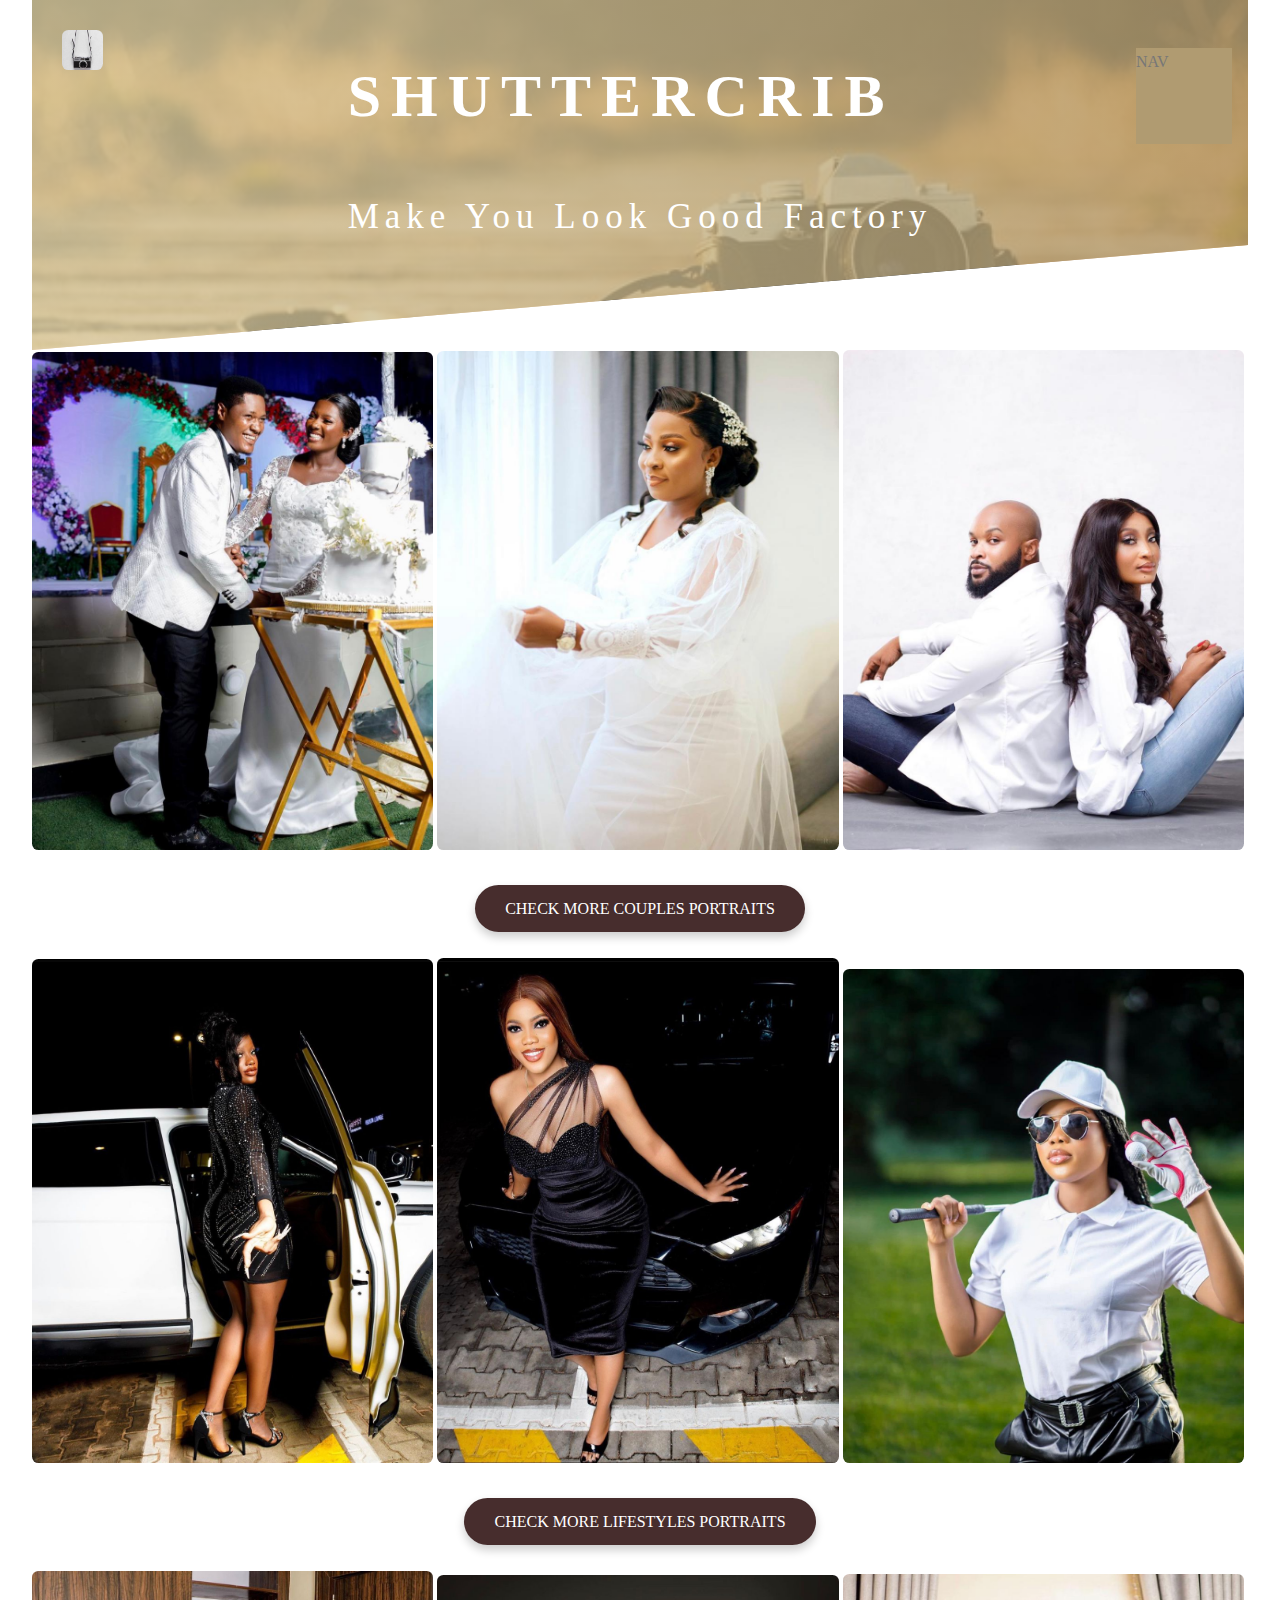
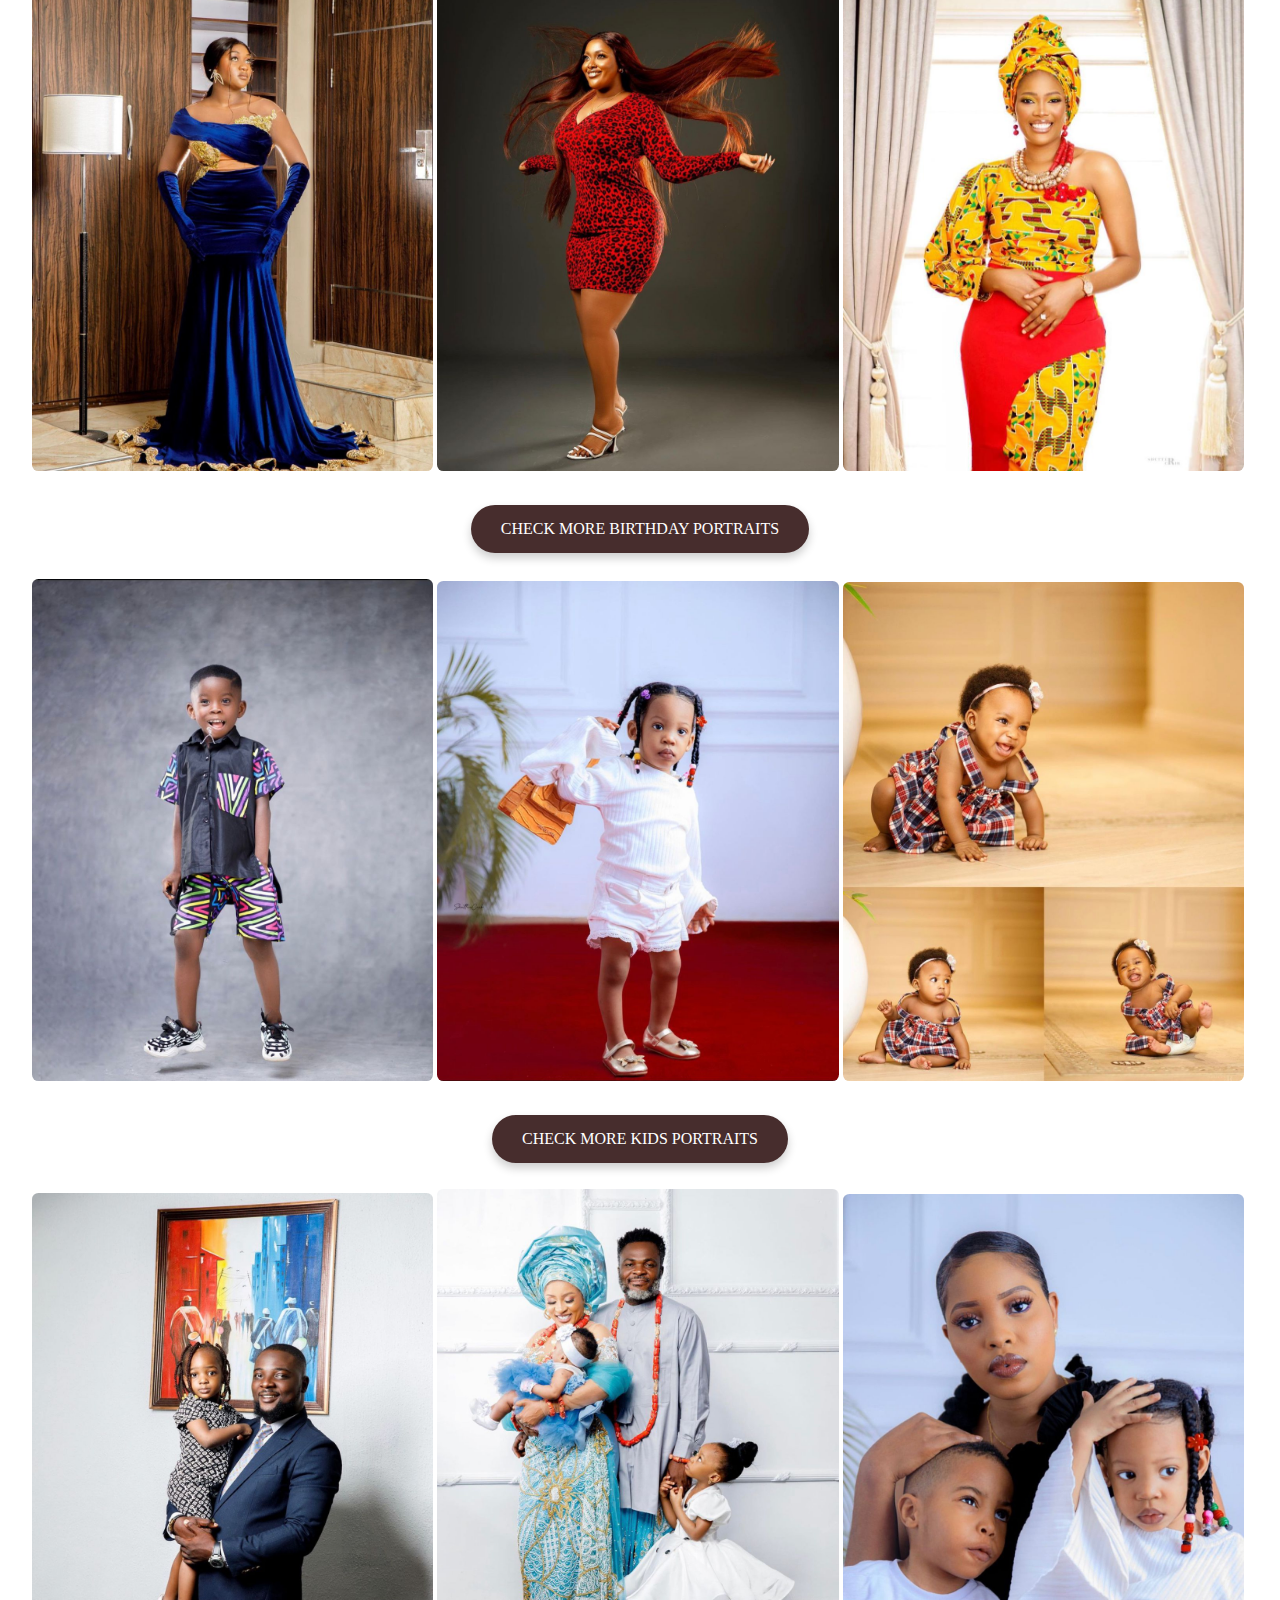
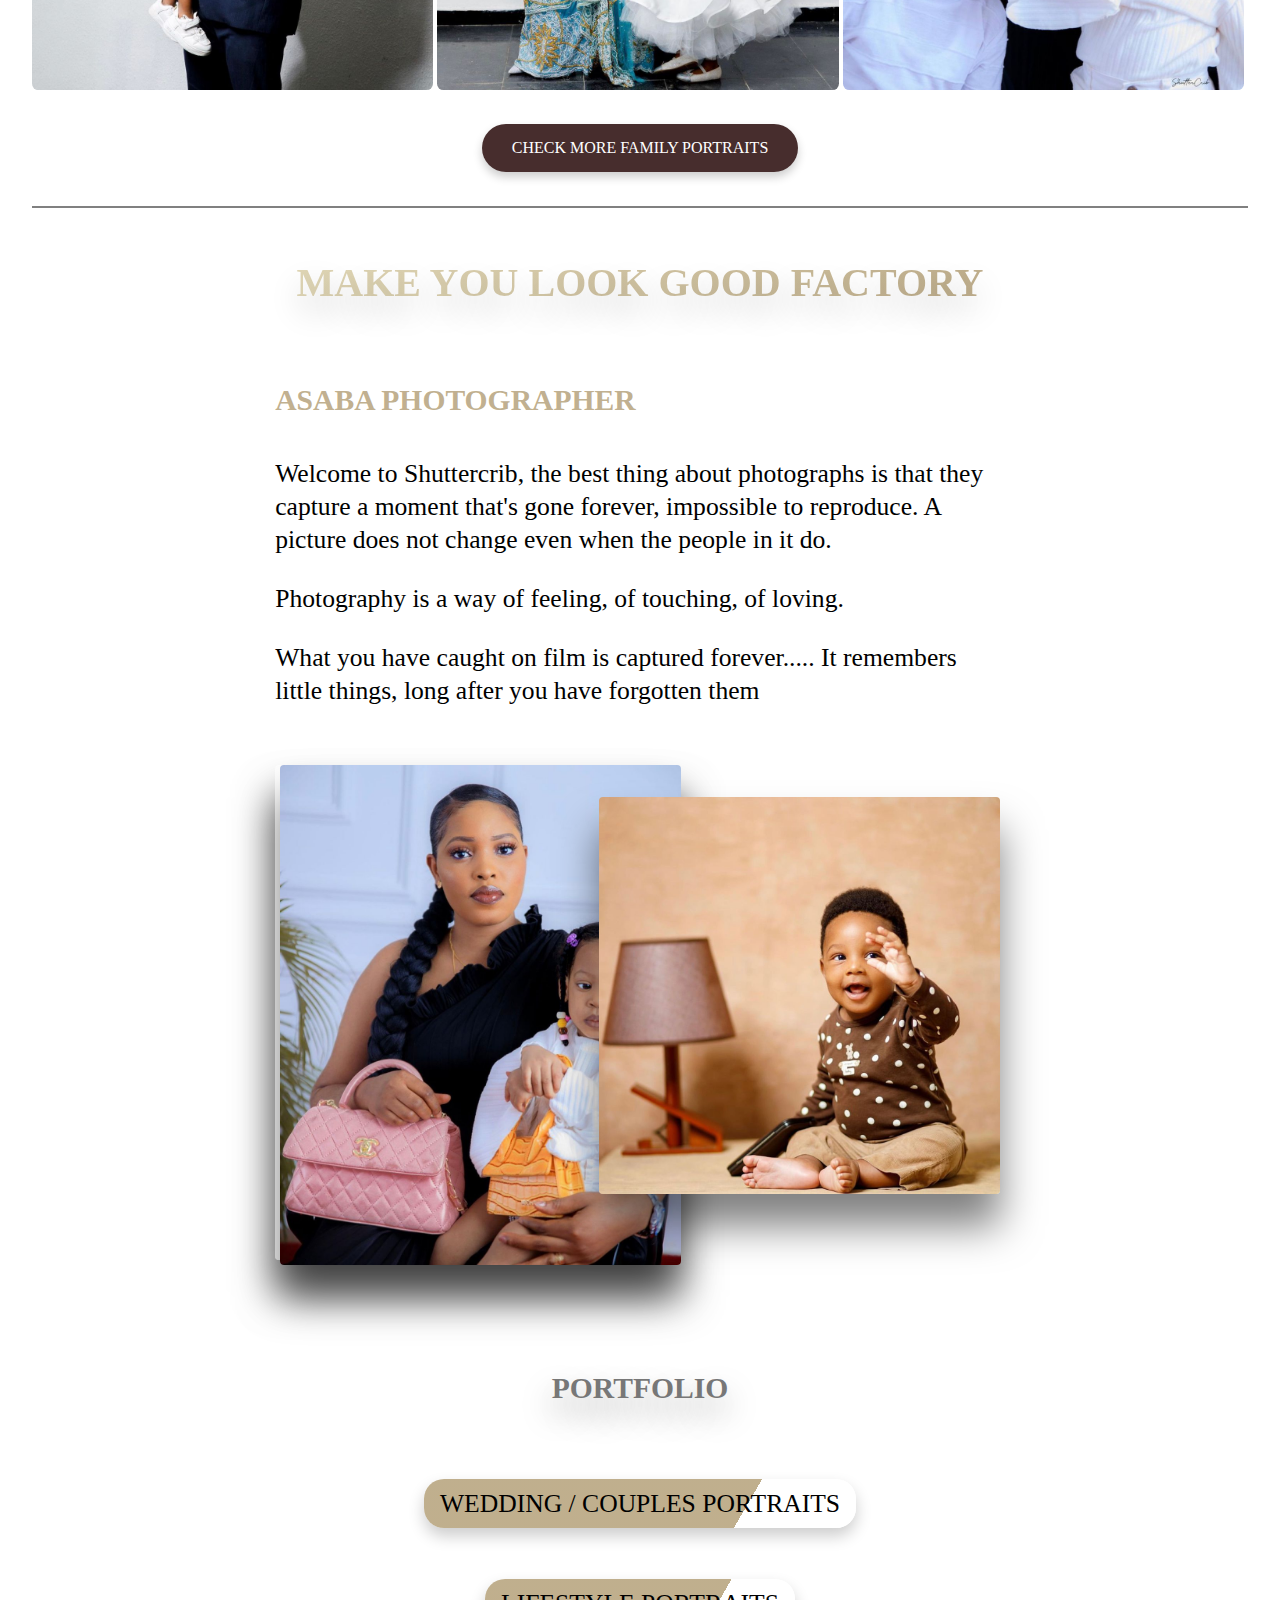
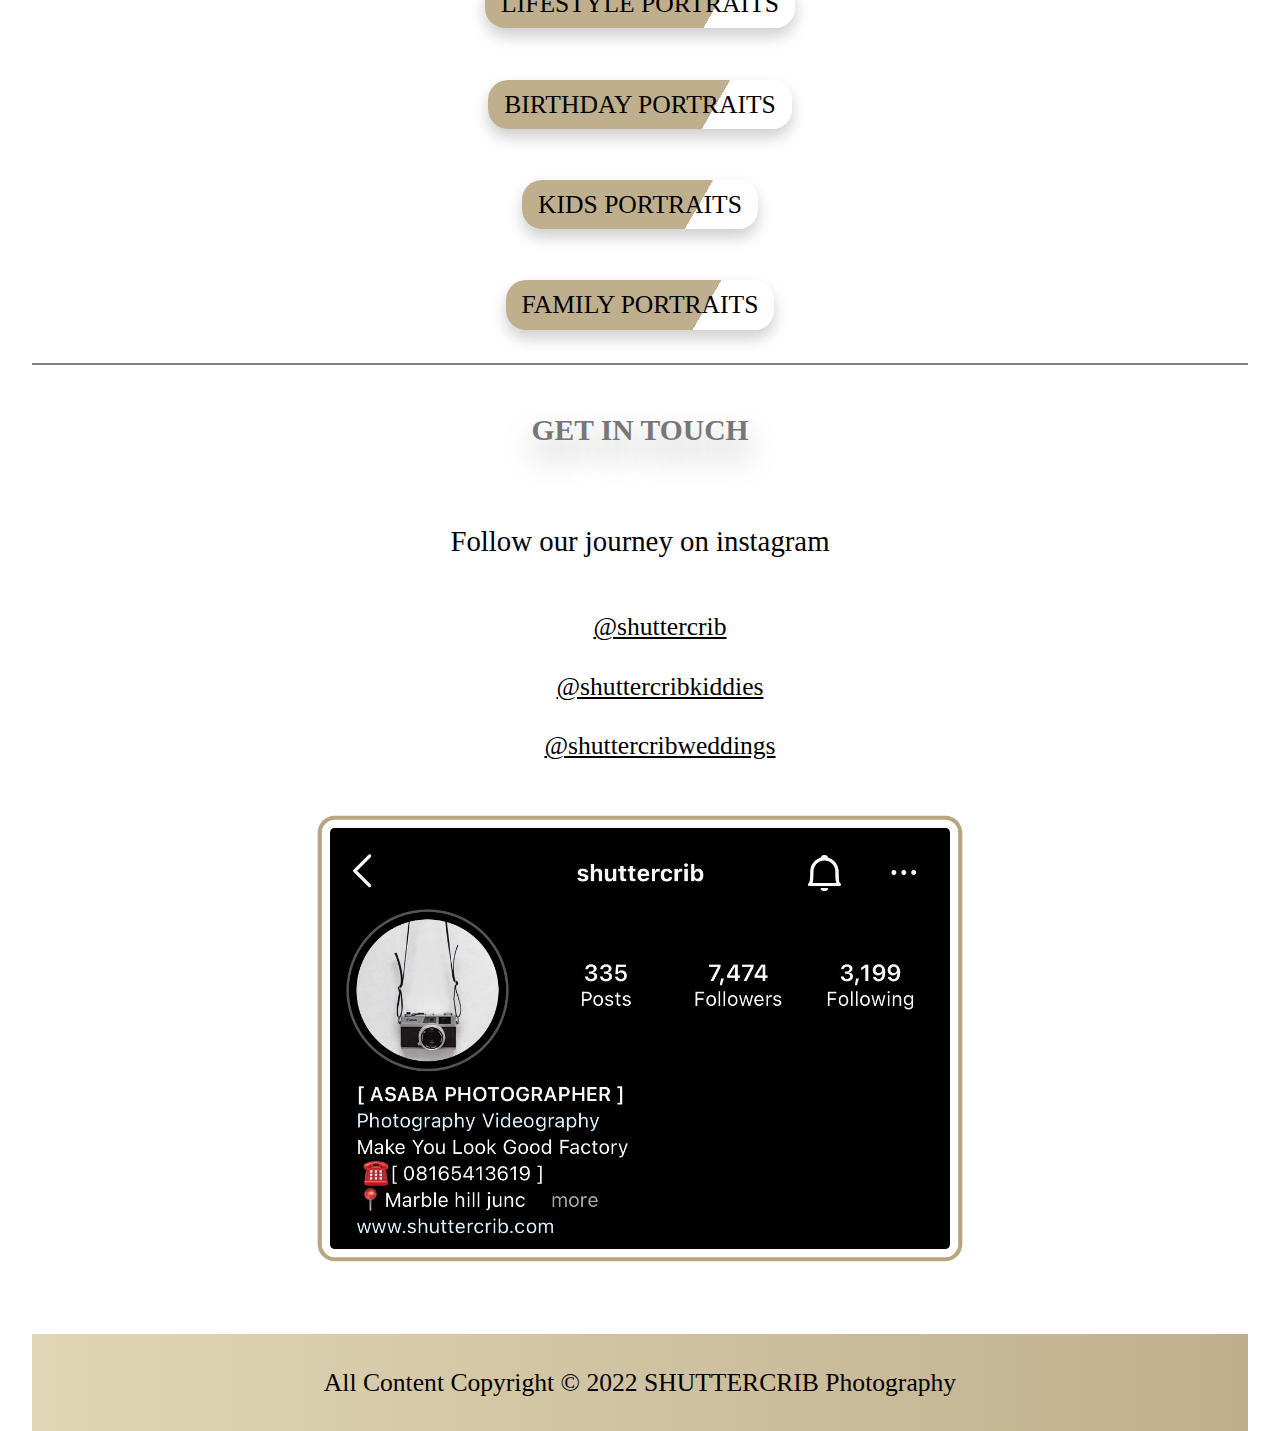
==== index.html @ b0910636 "Add files via upload" ====
<!DOCTYPE html>
<html lang="en" dir="ltr">
  <head>
    <meta charset="utf-8">
    <title>Shuttercrib 🎥 </title>
    <link href="https://fonts.googleapis.com/css2?family=Lato:ital,wght@0,300;0,400;0,700;0,900;1,100;1,300;1,700;1,900&display=swap" rel="stylesheet">
    <link rel="icon" href="shutterfavicon.ico">
    <link rel="stylesheet" href="styles.css">
  </head>
  <body>
    <div class="navigation">
      <input type="checkbox" class="navigation__checkbox" id="navi-toggle">
      <label for="navi-toggle" class="navigation__label"> NAV</label>

     

      <nav class="navigation__nav" >
        <ul>
        <a href="index.html">   <li class="navigation__list"> HomePage </li> </a>
          <a href="wedding.html"> <li class="navigation__list"> couples portraits </li></a> 
          <a href="lifestyles.html"> <li class="navigation__list"> lifestyles portraits</li></a>
          <a href="birthday-portraits.html"> <li class="navigation__list"> Birthday Portraits</li></a>
          <a href="family.html"> <li class="navigation__list"> Family Portraits</li></a>
          <a href="kids.html"> <li class="navigation__list"> Kids POrtraits</li></a>
          <li class="navigation__list"> Book Shuttercrib</li>
        </ul>
      </nav>
      
    </div>
  
    <header class="header">
      <div class="header__logo">
        
        <img src="logo.jpg" alt="logo" class="header__logo-pics">
      </div>
      <div class="header__company">
        <h1 class="header__company-name">SHUTTERCRIB </h1>
        <h2 class="header__slogan"> Make You Look Good Factory </h2>
      </div>
    </header>

    <div class="wedding">
      <div class="wedding__div1">
        <img class="pic-res" src="wedding1.jpg" alt="wedding1" >
        <img class="pic-res" src="wedding9.jpg" alt="wedding2" >
        <img id="res-pic" class="pic-res" src="wedding19.jpg" alt="wedding27" >
        
      </div>

      <div class="wedding__div2">
        
      </div>
    </div>
    <div class="btn-div">
            <a class=" btn-div__btn" href="wedding.html"> Check more couples portraits </a>
      </div>
    <div class="lifestyles">
      <div class="lifestyles__div1">
        <img class="pic-res" src="lifestyle16.jpg" alt="lifestyles1" >
        <img class="pic-res" src="lifestyle10.jpg" alt="lifestyles2" >
        <img id="res-pic" class="pic-res" src="lifestyle4.jpg" alt="lifestyles4" >
        
      </div>

      <div class="lifestyles__div2">
        
       
      </div>
    </div>
    <div class="btn-div">
            <a class=" btn-div__btn" href="lifestyles.html"> Check more lifestyles portraits </a>
      </div>
    <div class="birthday">
      <div class="birthday__div1">
        <img class="pic-res" src="birthday8.jpg" alt="birthday8" >
        <img class="pic-res" src="birthday12.jpg" alt="birthday7" >
        <img id="res-pic" class="pic-res" src="birthday2.jpg" alt="birthday1" >
        
        
      </div>
      <div class="birthday__div">
  
   
      </div>
    </div>
    <div class="btn-div">
            <a class="btn-div__btn" href="birthday-portraits.html"> Check more birthday portraits </a>
    </div>
    <div class="kids"> 
      <div class="kids__div1">
        <img class="pic-res" src="kids4.jpg" alt="kids8" >
        <img class="pic-res" src="kids16.jpg" alt="kids7" >
        <img id="res-pic" class="pic-res" src="kids2.jpg" alt="kids1" >
        
      </div>
      <div class="kids__div">
    
    
      </div>
    </div>
    <div class="btn-div">
            <a class="btn-div__btn" href="kids.html"> Check more kids portraits </a>
      </div>

      <div class="family"> 
        <div class="family__div1">
          <img class="pic-res" src="family1.jpg" alt="family8" >
          <img class="pic-res" src="family3.jpg" alt="family7" >
          <img id="res-pic" class="pic-res" src="family7.jpg" alt="family1" >
        
        </div>
        <div class="family__div">
       
        
        </div>
      </div>
      <div class="btn-div">
              <a class="btn-div__btn" href="family.html"> Check more family portraits </a>
      </div>
          <hr noshade>
          <section class="last-section">
            <div class="slogan-secondary-div">
              <h2 class="slogan-secondary-div__text" > Make You Look Good Factory</h2>
            </div>
            
            <div class="row">
              <div class="col-1-of-2">
                  <h2 class="asaba-photography"> ASABA PHOTOGRAPHER</h2>
                  <p> Welcome to Shuttercrib, the best thing about photographs is that they capture a moment that's gone forever, impossible to reproduce. A picture does not change even when the people in it do.</p>
                  <p> Photography is a way of feeling, of touching, of loving. </p>
                  <p> What you have caught on film is captured forever..... It remembers little things, long after you have forgotten them</p>                
              </div>
              <div class="col-1-of-2 col-2" >
                
                  <img  class="pics p-1" src="family8.jpg" alt="mmm">
                  <img   class="pics p-2" src="kids8.jpg" alt="">
                  <img  class="pics p-3" src="wedding15.jpg" alt="">
               
              </div>
            </div>
          </section>
          <div class="menu">
            <h4> PORTFOLIO</h4>
            
             <a    href="wedding.html"> <p class="portfolio "> Wedding / Couples Portraits  </p> </a> 
             <br> 
              <a  href="lifestyles.html"> <p class="portfolio" > Lifestyle Portraits</p>  </a> 
              <br>
              <a href=" birthday-portraits.html">  <p class="portfolio" > Birthday Portraits</p>  </a>  
              <br>
               <a href=" kids.html">   <p class="portfolio" > Kids Portraits </p>  </a> 
               <br>
              <a href=" family.html"> <p class="portfolio" > Family Portraits</p> </a>   
            

          </div>
          <hr class="dotted-hr" noshade>

          <div class="contact-me">
            <h4>GET IN TOUCH</h4>
            <p class="contact-me__text" > Follow our journey on instagram </p>
            <ul>
             <a href=" https://www.instagram.com/shuttercrib/"> <li>@shuttercrib</li></a> 
             <a href=" https://www.instagram.com/shuttercribkiddies/"> <li>@shuttercribkiddies</li></a> 
             <a href=" https://www.instagram.com/shuttercribweddings/"> <li>@shuttercribweddings</li></a> 
            </ul>
           
            <a href=" https://www.instagram.com/shuttercrib/ ">  <img class="shutter-ig" src="shutter-ig.jpg" alt=""> </a> 
           
          </div>

          
  </body>
  <footer>
    <div class="copyright">
      <p  class="copyright__text"> All Content Copyright © 2022 SHUTTERCRIB Photography</p>
    </div>
  </footer>
</html>
---- styles.css ----
body {
  max-width: 95%;
  font-weight: 400;
  font-size: 16px;
  line-height: 1.7;
  color: #777;
  margin: auto;
  background-color: white;
}

li {
  list-style: none;
  margin: 1rem;
  font-size: 1.6rem;
  text-decoration: underline;
}

.pic-res {
  width: 33%;
  height: auto;
}
.navigation__checkbox {
  display: none;
}
.navigation__checkbox:checked ~ .navigation__nav {
  width: 60%;
  opacity: 1;

}
.navigation__label{
  height: 6rem;
  width: 6rem;
  background-color: rgba(176, 155, 113, 1);
  position: fixed;
  top: 3rem;
  right: 3rem;
  z-index: 1500;
}

.navigation__nav {
  height: 100vh;
  width: 0;
  position: fixed;
  top: 0;
  right: 2.5%;
  background-image: radial-gradient(rgba(216, 204, 163, 1), rgba(176, 155, 113, 1));
  z-index: 900;
  opacity: 0; 
  display: inline-block;
  transition: all .8s;
}


.navigation__list {
  list-style: none;
  font-size: 1.8rem;
  font-weight: 300;
  display: inline-block;
  color: black;
  margin: 2rem ;
  padding: .2rem .6rem;
  background-image: linear-gradient(120deg, transparent 0%, transparent 50%, white 50% ) ;
  background-size: 150%;
  text-align: center;
  text-transform: uppercase;
  transition: all .4s;
  box-shadow: 0 .5rem 1rem rgba(0, 0, 0, 0.2);
}

.navigation__list:hover,
.navigation__list:active{
  background-position: 100%;
  color: black;
  transform: translateX(1rem);
  box-shadow: 0 1rem 2rem rgba(0, 0, 0, 0.4);
}

.header {
  max-width: 100%;
  margin: auto;
  height: 350px;
  background-image: linear-gradient(to right, rgba(216, 204, 163, 0.8), rgba(176, 155, 113, 0.8)), url(header-pic.jpeg);
  background-size: cover;
  background-position: top;
  clip-path: polygon(0 0, 100% 0, 100% 70%, 0 100%);
  position: relative;
  }



 
  .header__logo {
    display: inline-block;
    position: absolute;
    top: 30px;
    left: 30px;
    margin-bottom: 15px; }
    .header__logo-pics {
      height: 40px;
     }
    
  .header__company {
    color: white;
    position: absolute;
    top: 40%;
    left: 50%;
    transform: translate(-50%, -50%); }
    .header__company-name {
      font-weight: 700;
      font-size: 60px;
      letter-spacing: 10px;
      animation-name: header__companyName;
      animation-duration: 1s;
      animation-timing-function: ease-out; }
    
  .header__slogan {
    font-weight: 400;
    font-size: 35px;
    letter-spacing: 6px;
    animation-name: slogan;
    animation-duration: 1s;
    animation-timing-function: ease-out; }
   
.birthday {
  max-width: 100%;
  margin: auto; }

.lifestyle {
  max-width: 100%;
  margin: auto; }

.wedding {
  max-width: 100%;
  margin: auto; 
  display: inline;
}

.kids {
  max-width: 100%;
  margin: auto; }

.family {
  max-width: 100%;
  margin: auto; }

.btn-div {
  max-width: 100%;
  margin: auto;
  text-align: center;
  padding: 10px; }
  .btn-div__btn {
    color: white;
    background-color: #472D2D;
    padding: 10px 30px;
    margin-top: 1rem;
    margin-bottom: 1rem;
    border-radius: 100px;
    text-decoration: none;
    text-transform: uppercase;
    display: inline-block;
    text-align: center;
    box-shadow: 0 5px 10px rgba(0, 0, 0, 0.2)
  }
    .btn-div__btn:hover {
      background-color: #180f0f;
      transform: translateY(-2px);
      box-shadow: 0 10px 20px rgba(0, 0, 0, 0.2); }
    .btn-div__btn:active {
      transform: translateY(-1px);
      box-shadow: 0 5px 10px rgba(0, 0, 0, 0.2); }

.lifestyle-pics {
  max-width: 100%;
  margin: auto; }
  .lifestyle-pics__photo {
    width: 49.5%;
  }

.birthday-pics {
  max-width: 100%;
  margin: auto; }
  .birthday-pics__photo {
    width: 49.5%; 
  }

.wedding-pics {
  max-width: 100%;
  margin: auto; }
  .wedding-pics__photo {
    width: 49.5%; 
  }

.kids-pics {
  max-width: 100%;
  margin: auto; }
  .kids-pics__photo{
    width: 49.5%;
  }


.family-pics {
  max-width: 100%;
  margin: auto; }
  .family-pics__photo {
    width: 49.5%; 

  }
    .last-section{
      background-color: white;
      display: inline-block;
    }
    .slogan-secondary-div {
      text-align: center;
     
    }
    .slogan-secondary-div__text {
      font-size: 2.5rem;
      display: inline-block;
      text-transform: uppercase;
      background-image: linear-gradient(to right, #d8cca3cc, #b09b71cc ); 
      -webkit-background-clip: text;
      color: transparent;
      transition: all .2s;
      text-shadow: 0 1rem 2rem rgba(0, 0, 0, 0.2);
      
    }
    
    .slogan-secondary-div__text:hover,
    .slogan-secondary-div__text:active {
      transform: skewY(2deg) skewX(2deg);
      text-shadow: 0 1rem 2rem rgba(0, 0, 0, 0.2);
  
    }
   
   .row {
    max-width: 100%;
    margin: auto; 
    }
 

    .col-1-of-2 {
      width: 60%;
      margin: auto;
    }
   
    
    .asaba-photography{
      font-size: 1.85rem;
      margin-bottom: 2rem;
      color:  #b09b71cc ;
    }
    p {
      color: black;
      font-size: 1.6rem;
      font-weight: 300;
      line-height: 1.3;
    }
    .col-2{
      position: relative;

    }
   
    .pics {
      margin-top: 2rem;
      margin-bottom: 3.5rem;
      width: 55%;
      height: auto;
      box-shadow: 0 2rem 2.5rem rgba(0, 0, 0, 0.5);
      border-radius: 4px;
      z-index: 10;
      transition: all .01s;
      outline-offset: 1rem;
    }
    .pics:hover {
      outline: .3rem solid rgba(176, 155, 113, 0.9);
      box-shadow: 0 4rem 5rem rgba(0, 0, 0, 0.4);
      transform: scale(1.05);
      z-index: 20;
    }
    .p-1 {
      position: absolute;
      left: 0.3rem;
      top: 0;
    }
    .p-2 {
      position: absolute;
      right: 0.3rem;
      top: 2rem;
    }

    img {
      border-radius: .4rem;
      transition: all .1s;
      z-index: 10;
      outline-offset: .5rem;
    }
    img:active {
      transform: scale(1.05);
      z-index: 20;
      border-radius: 20px;
      outline: .5rem solid #d8cca3cc;
    }
 
    .menu {
      margin: auto;
      max-width: 50%; 
      text-align: center; 
    }
    h4 {
      font-size: 1.85rem;
      text-shadow: 0 1rem 2rem rgba(0, 0, 0, 0.4);
    }
    a {
      text-decoration: none;
      color: black;
      
    }
    .portfolio {
      display: inline-block;
      padding: .5rem 1rem;
      transition: all .2sec;
      border-radius: 20px;
      background-image: linear-gradient(120deg,  #b09b71cc 0%,  #b09b71cc 50%, white 50% ) ;
      background-size: 150%;
      text-align: center;
      text-transform: uppercase;
      transition: all .4s;
      box-shadow: 0 .5rem 1rem rgba(0, 0, 0, 0.2);
      
    }
    .last-p {
      margin-top: 1.5rem;
      text-shadow:0 1rem 2rem rgba(0, 0, 0, 0.4);
    }
    .portfolio:hover,
    .portfolio:active {
      background-position: 100%;
      color: black;
      transform: translateX(1rem);
      box-shadow: 0 1rem 2rem rgba(0, 0, 0, 0.4)
    }
    .contact-me {
      margin: auto;
      max-width: 50%; 
      text-align: center; 
      margin-bottom: 5rem;
    }
    .contact-me__text {
      display: inline-block;
      font-size: 1.8rem;
    }
    .get-in-touch {
      display: inline-block;
      font-size: 2rem;
      text-shadow: 0 1rem 2rem rgba(0, 0, 0, 0.4);
    }
    .link-ig {
      font-size: 1.3rem;
      color: black;
      margin-bottom: 2rem;
      padding: .2rem  .8rem;
      border-radius: 10px;
      background-color:  #b09b71cc;
      box-shadow: 0 1rem 2rem rgba(0, 0, 0, 0.4);
    }
    .link-ig:hover {
      padding:0.2rem 1rem ;
      background-color: #472D2D;
      border-radius: 10px;
      box-shadow: 0 1rem 2rem rgba(0, 0, 0, 0.4);

    }
    .shutter-ig {
      width: 100%;
      border-radius: 5px ;
      margin-top: 3rem;
      transition: all .2s;
      outline:0.3rem solid  rgba(176, 155, 113, 0.9);
      transform: scale(1.02);
    }
    .shutter-ig:hover {
      transform: scale(1.03);
       
    }

    .copyright{
      text-align: center;
      background-image: linear-gradient(to right, rgba(216, 204, 163, 0.8), rgba(176, 155, 113, 0.8) );
      
    }
    .copyright__text {
      display: inline-block;
      color: black;
      margin-top: 2rem;
      margin-bottom: 2rem;
    }

   
    footer {
      max-width: 100%;
    }
@keyframes header__companyName {
  0% {
    opacity: 0;
    transform: translateX(-100px); }
  80% {
    opacity: 0.5;
    transform: translateX(20px); }
  100% {
    opacity: 1;
    transform: translate(0); } }

@keyframes slogan {
  0% {
    opacity: 0;
    transform: translateX(100px); }
  80% {
    opacity: 0.5;
    transform: translateX(-20px); }
  100% {
    opacity: 1;
    transform: translate(0); } }
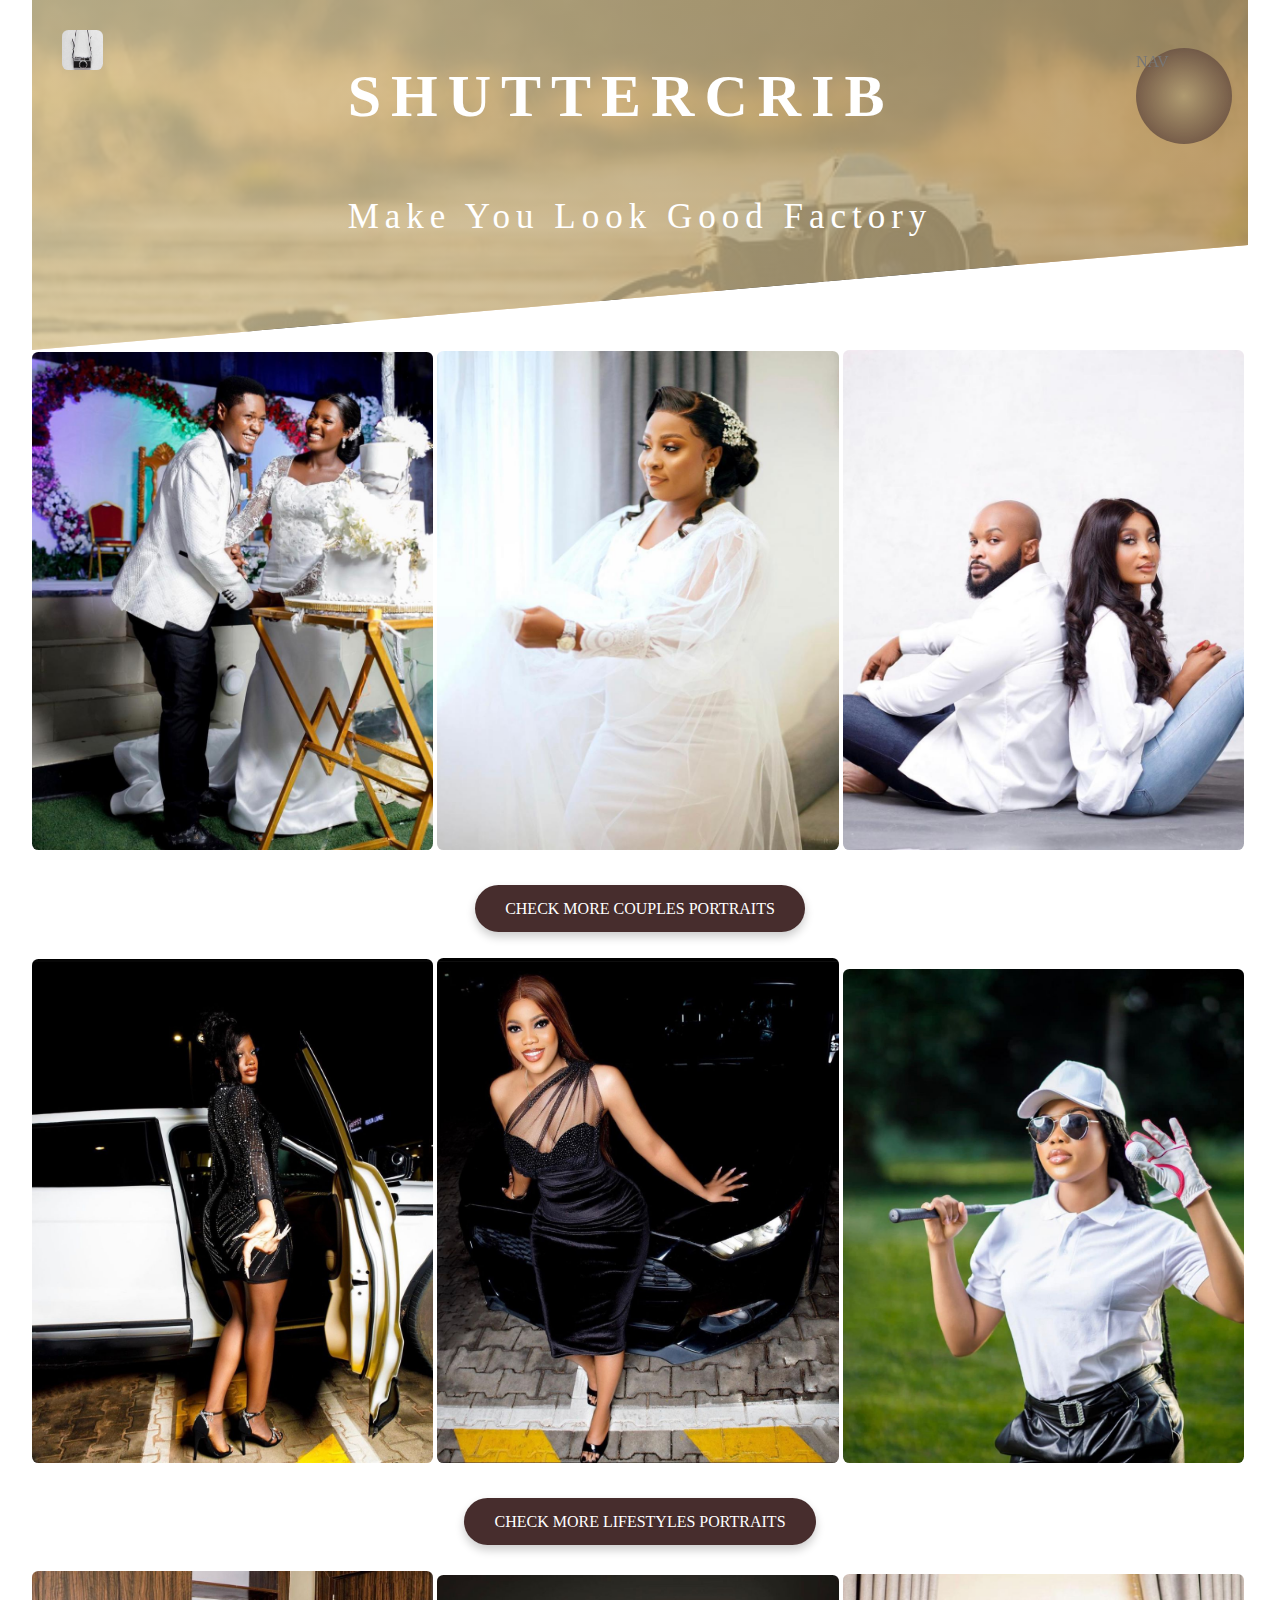
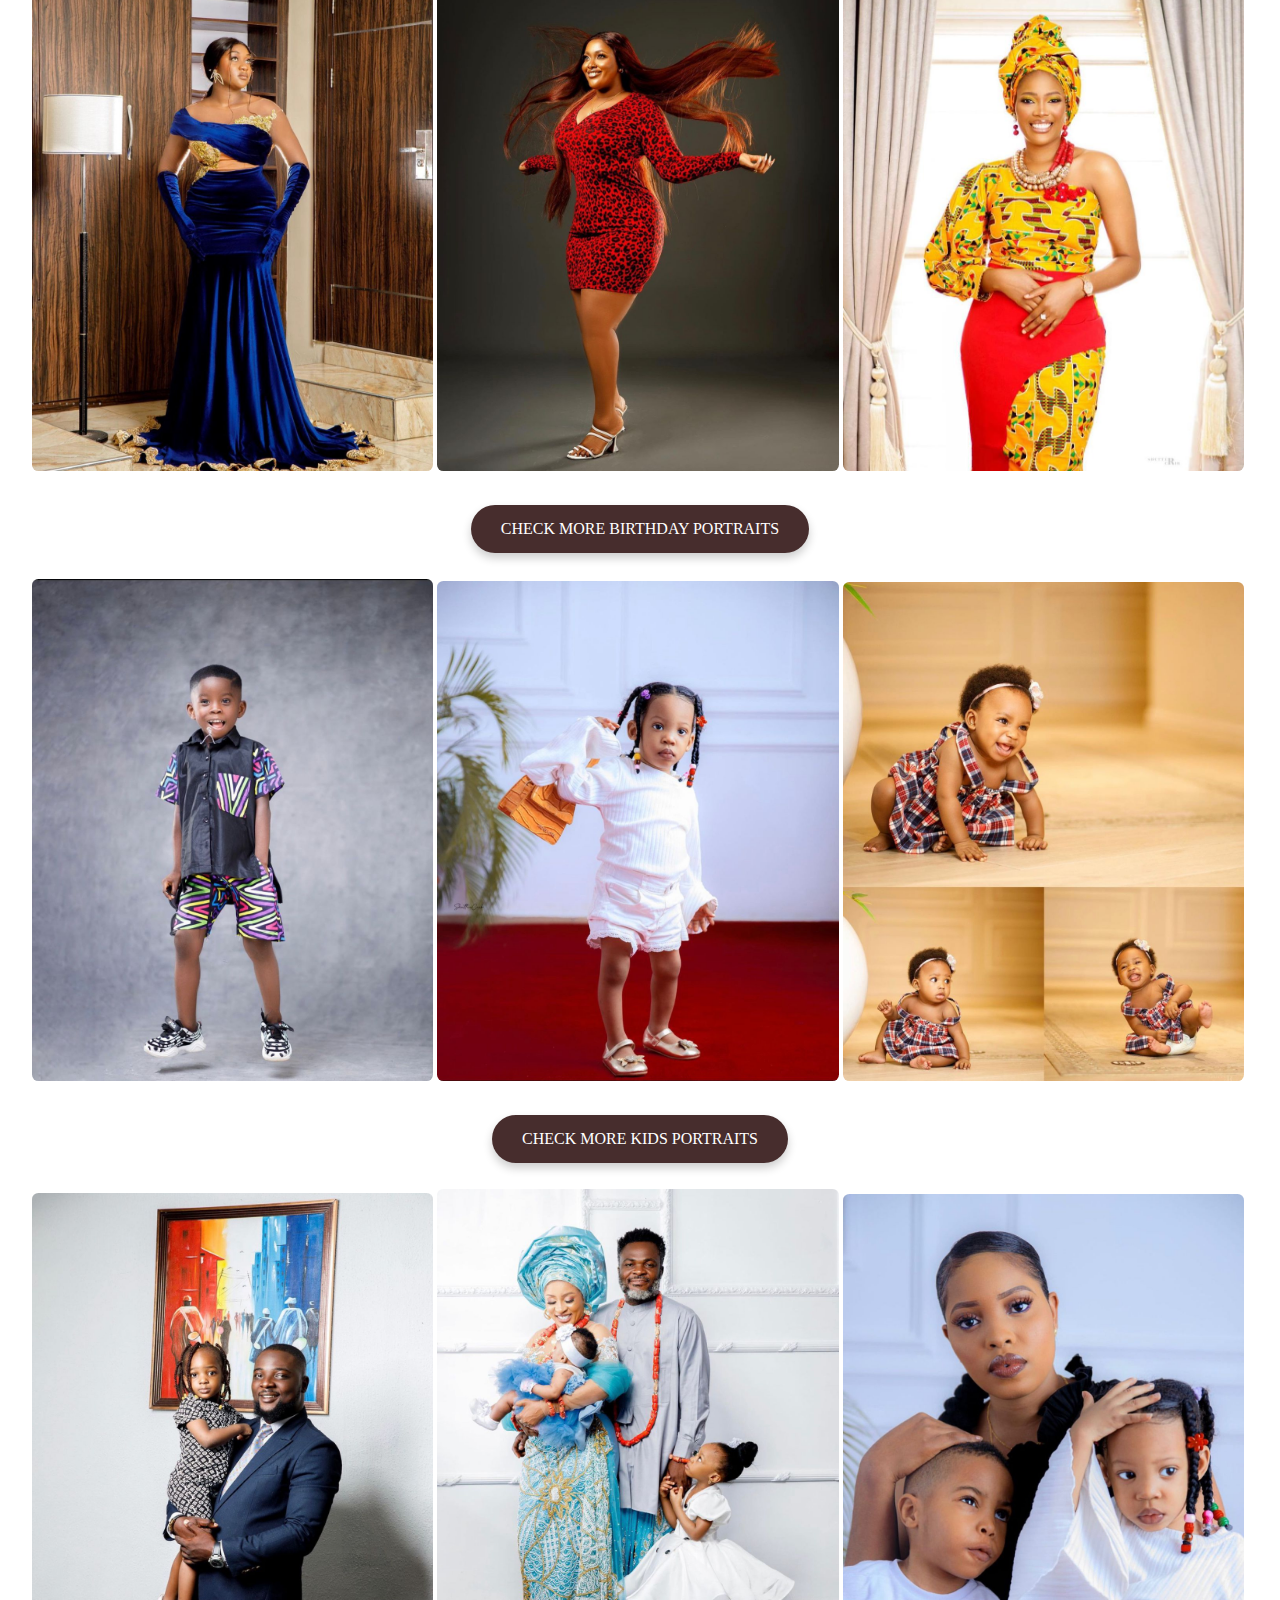
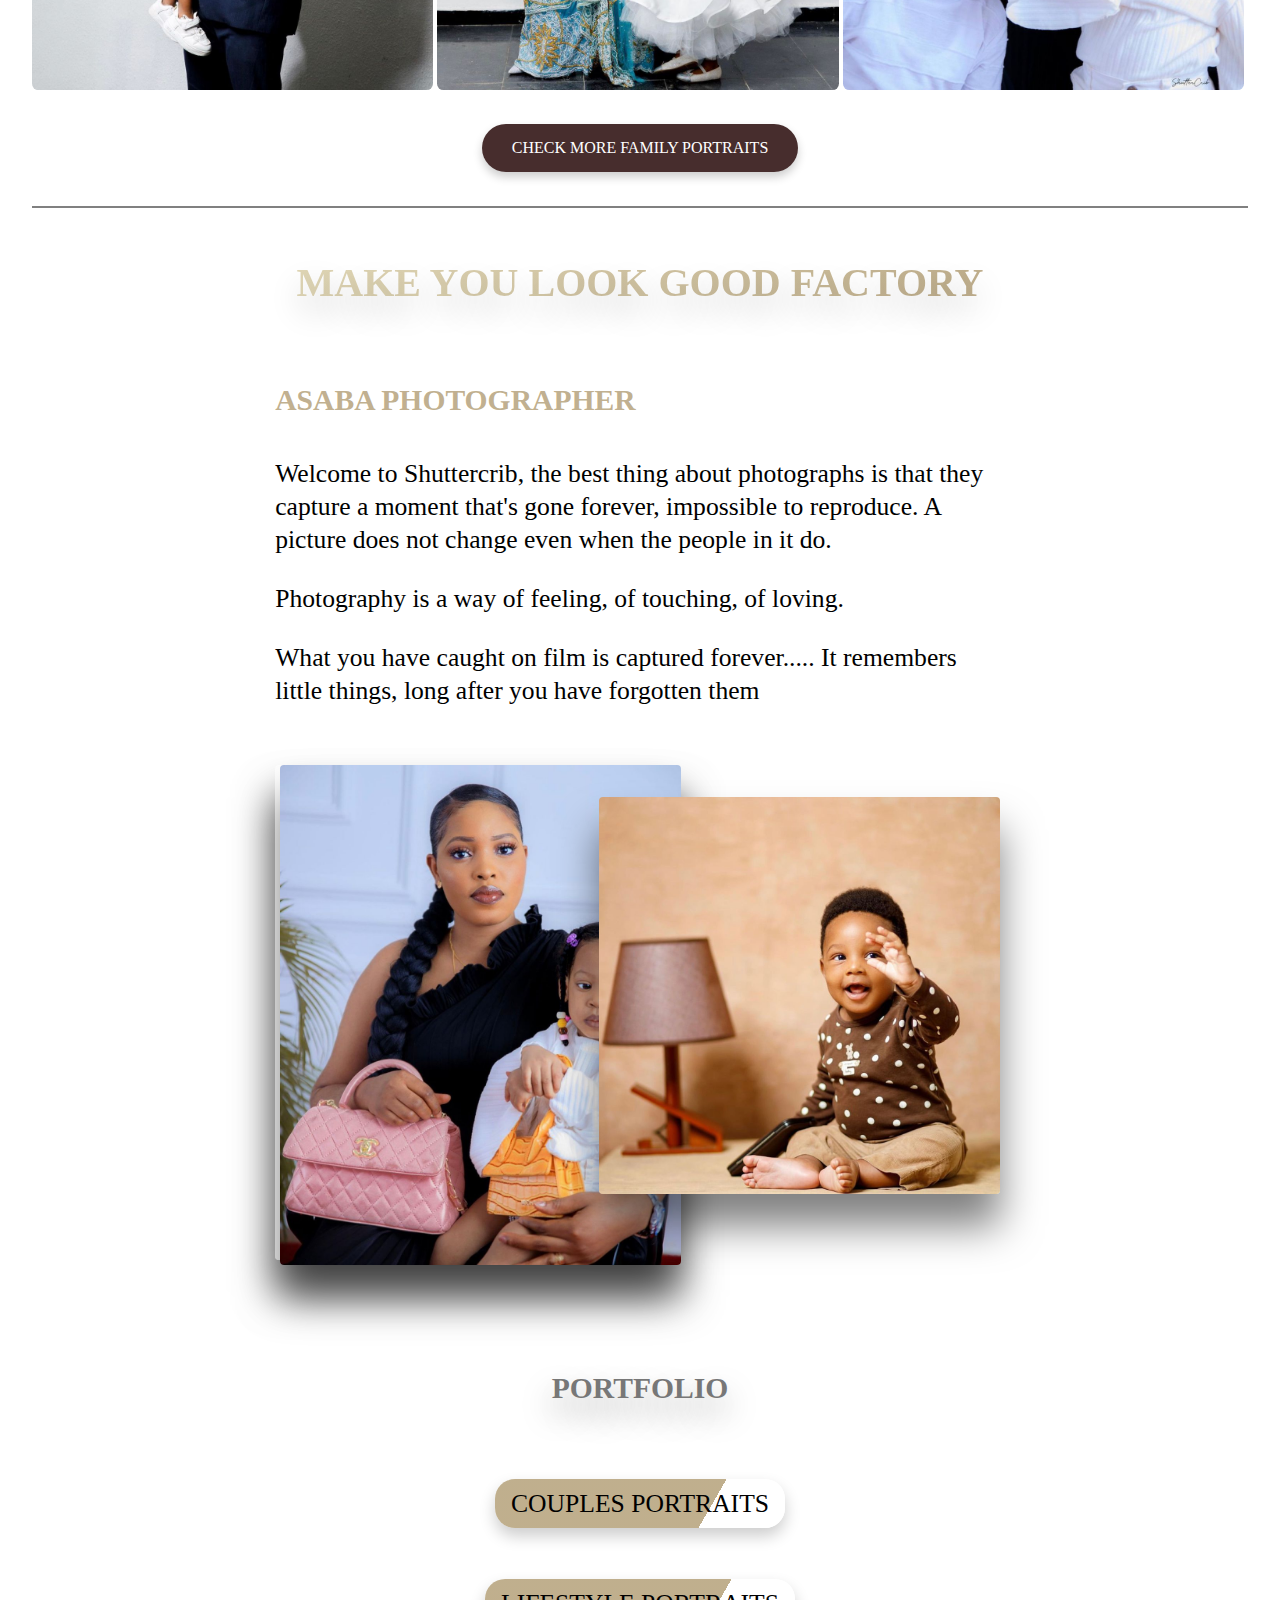
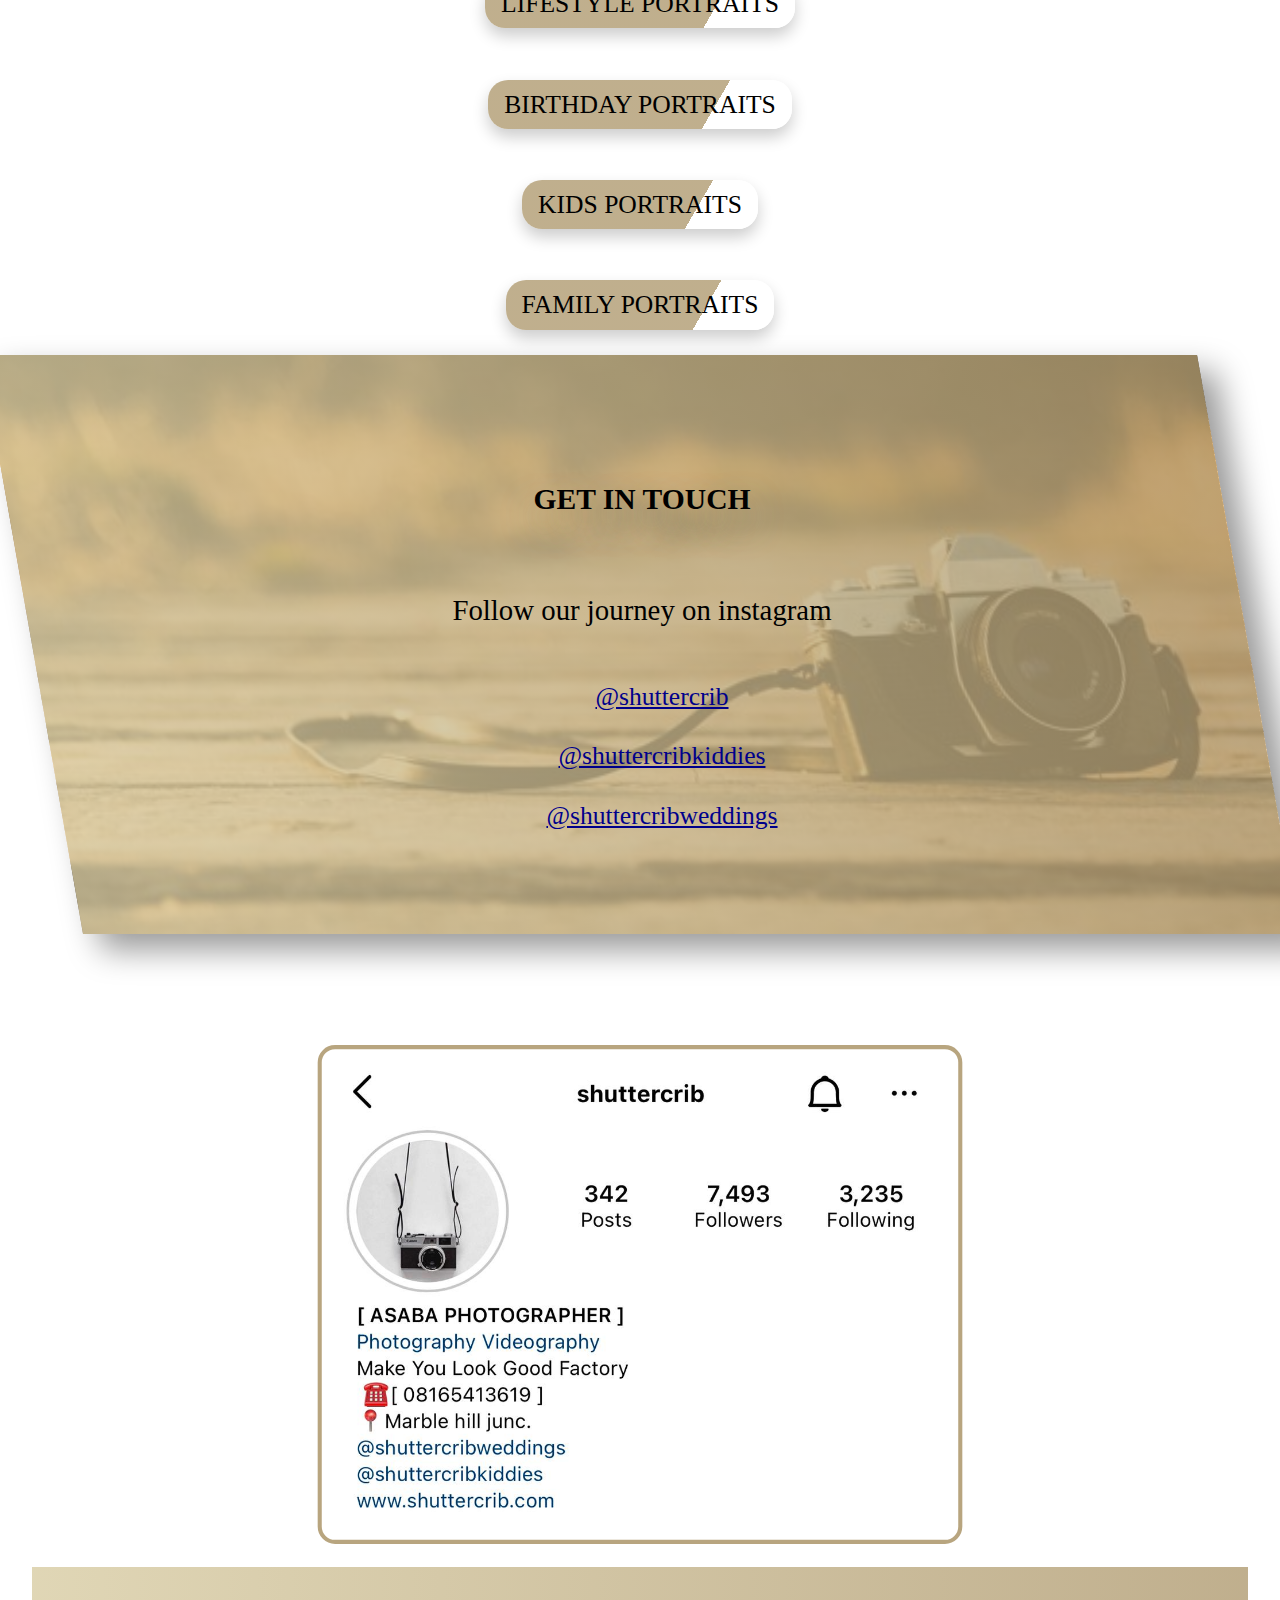
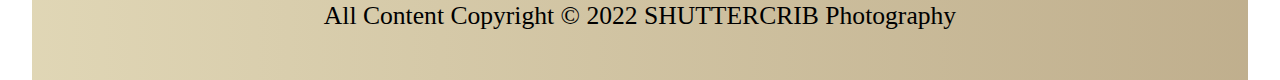
==== commit d97b6115: "Add files via upload" ====
--- a/index.html
+++ b/index.html
@@ -143,7 +143,7 @@
           <div class="menu">
             <h4> PORTFOLIO</h4>
             
-             <a    href="wedding.html"> <p class="portfolio "> Wedding / Couples Portraits  </p> </a> 
+             <a    href="wedding.html"> <p class="portfolio "> Couples Portraits  </p> </a> 
              <br> 
               <a  href="lifestyles.html"> <p class="portfolio" > Lifestyle Portraits</p>  </a> 
               <br>
@@ -155,19 +155,22 @@
             
 
           </div>
-          <hr class="dotted-hr" noshade>
+          
 
           <div class="contact-me">
-            <h4>GET IN TOUCH</h4>
-            <p class="contact-me__text" > Follow our journey on instagram </p>
-            <ul>
-             <a href=" https://www.instagram.com/shuttercrib/"> <li>@shuttercrib</li></a> 
-             <a href=" https://www.instagram.com/shuttercribkiddies/"> <li>@shuttercribkiddies</li></a> 
-             <a href=" https://www.instagram.com/shuttercribweddings/"> <li>@shuttercribweddings</li></a> 
-            </ul>
-           
+            <div class="contact-me__div get-div">
+              <h4 class="get">GET IN TOUCH</h4>
+              <p class="contact-me__text" > Follow our journey on instagram </p>
+              <ul>
+               <a class="ig-link" href=" https://www.instagram.com/shuttercrib/"> <li>@shuttercrib</li></a> 
+               <a class="ig-link" href=" https://www.instagram.com/shuttercribkiddies/"> <li>@shuttercribkiddies</li></a> 
+               <a class="ig-link" href=" https://www.instagram.com/shuttercribweddings/"> <li>@shuttercribweddings</li></a> 
+              </ul>
+            </div>   
+          </div>
+          <div class="contact-me__div">
+            
             <a href=" https://www.instagram.com/shuttercrib/ ">  <img class="shutter-ig" src="shutter-ig.jpg" alt=""> </a> 
-           
           </div>
 
           
--- a/styles.css
+++ b/styles.css
@@ -12,9 +12,14 @@
   list-style: none;
   margin: 1rem;
   font-size: 1.6rem;
-  text-decoration: underline;
-}
-
+  
+}
+.get {
+  color: black;
+ 
+  
+  text-shadow: 0 1rem 2rem rgba(176, 155, 113, 0.8);
+}
 .pic-res {
   width: 33%;
   height: auto;
@@ -30,10 +35,11 @@
 .navigation__label{
   height: 6rem;
   width: 6rem;
-  background-color: rgba(176, 155, 113, 1);
+  background-image: radial-gradient(rgba(176, 155, 113, 1), rgba(71, 45, 45, 0.8));
   position: fixed;
   top: 3rem;
   right: 3rem;
+  border-radius: 50%;
   z-index: 1500;
 }
 
@@ -341,9 +347,30 @@
     }
     .contact-me {
       margin: auto;
-      max-width: 50%; 
+      max-width: 100%; 
       text-align: center; 
       margin-bottom: 5rem;
+      background-image:linear-gradient(to right, rgba(216, 204, 163, 0.8), rgba(176, 155, 113, 0.8)), url(header-pic.jpeg); ;
+      background-size: cover;
+      padding-bottom: 5rem;
+      padding-top: 5rem;
+      transform: skewX(10deg);
+      box-shadow: 1rem 1rem 2rem rgba(0, 0, 0, 0.4);
+    }
+    .contact-me__div {
+      margin: auto;
+      max-width: 50%;
+      
+    }
+    .get-div {
+      transform: skewX(-10deg);
+    }
+    .ig-link {
+      text-decoration: underline;
+      color: darkblue;
+    }
+    .ig-link:hover {
+      color: black;
     }
     .contact-me__text {
       display: inline-block;
@@ -376,7 +403,7 @@
       margin-top: 3rem;
       transition: all .2s;
       outline:0.3rem solid  rgba(176, 155, 113, 0.9);
-      transform: scale(1.02);
+      transform: scale(1.02) ;
     }
     .shutter-ig:hover {
       transform: scale(1.03);
@@ -386,6 +413,7 @@
     .copyright{
       text-align: center;
       background-image: linear-gradient(to right, rgba(216, 204, 163, 0.8), rgba(176, 155, 113, 0.8) );
+      padding-bottom: 1rem;
       
     }
     .copyright__text {
@@ -397,6 +425,7 @@
 
    
     footer {
+      margin-top: 2rem;
       max-width: 100%;
     }
 @keyframes header__companyName {
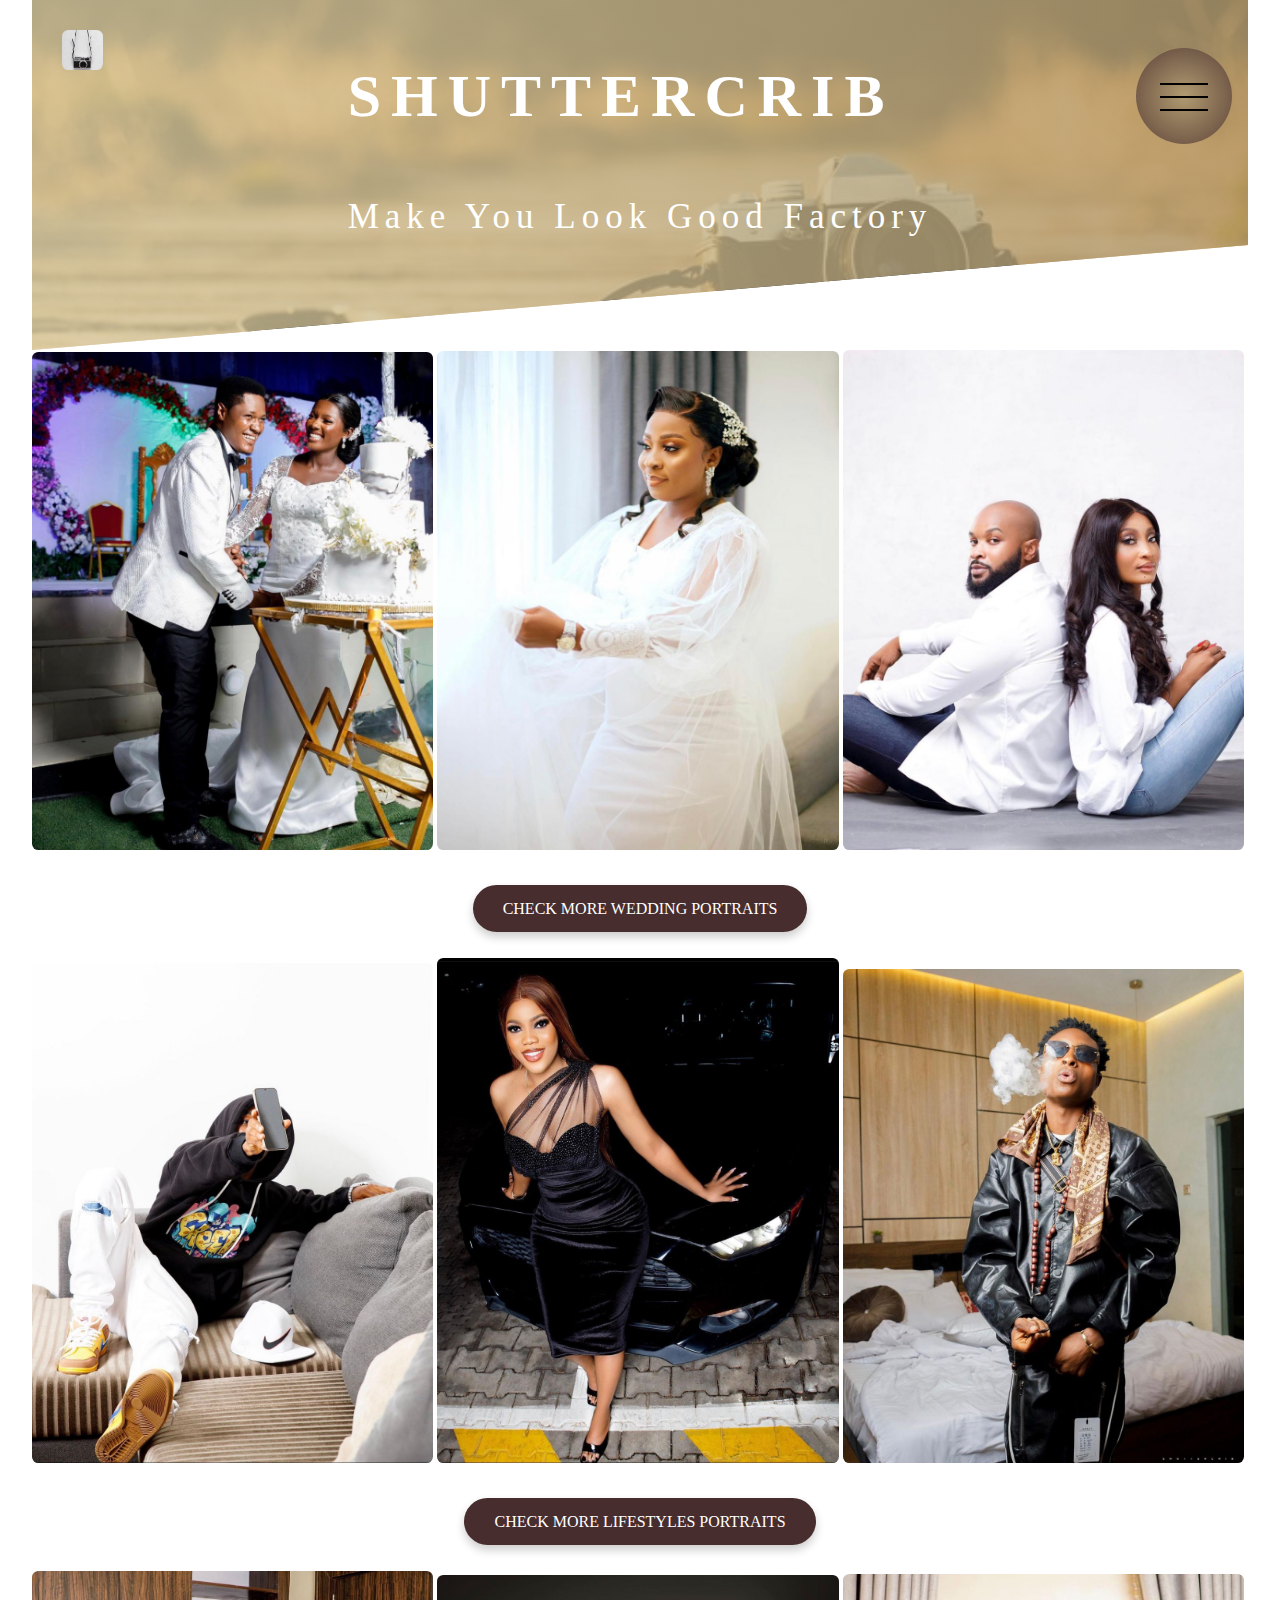
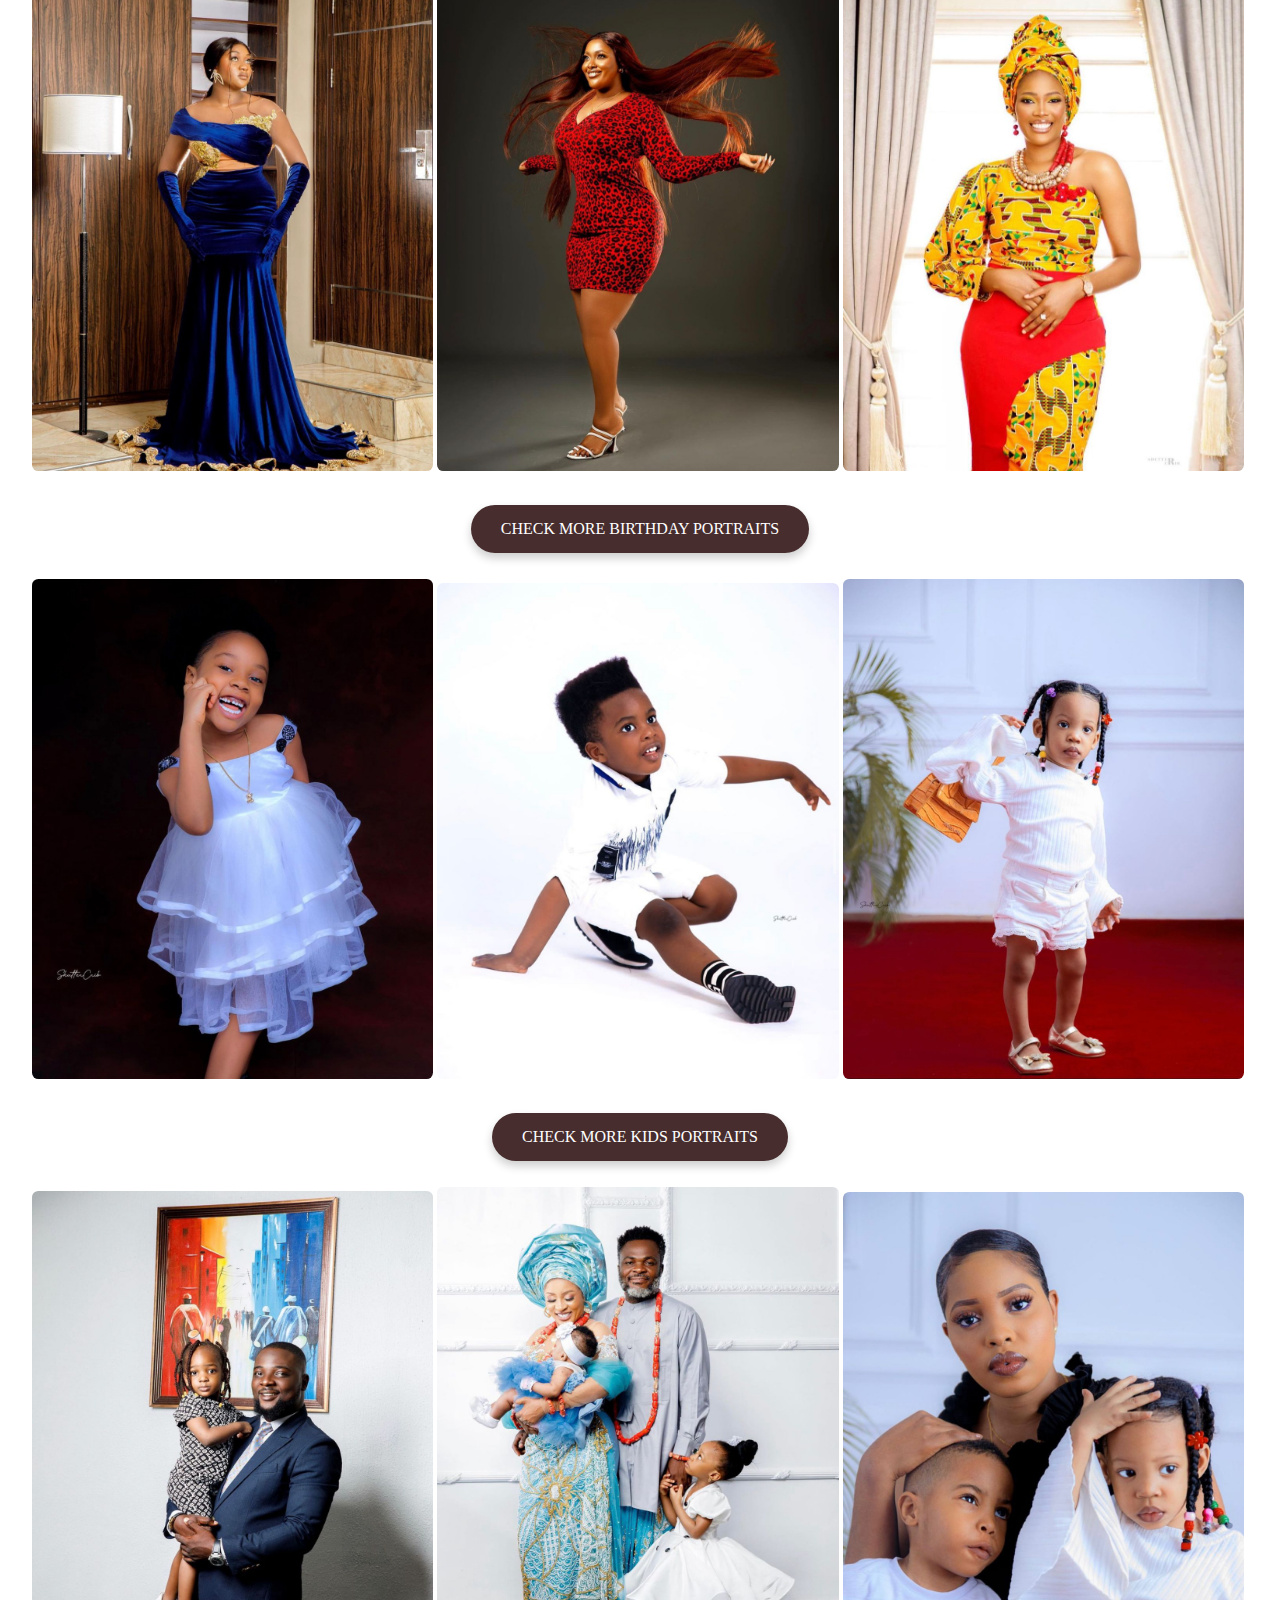
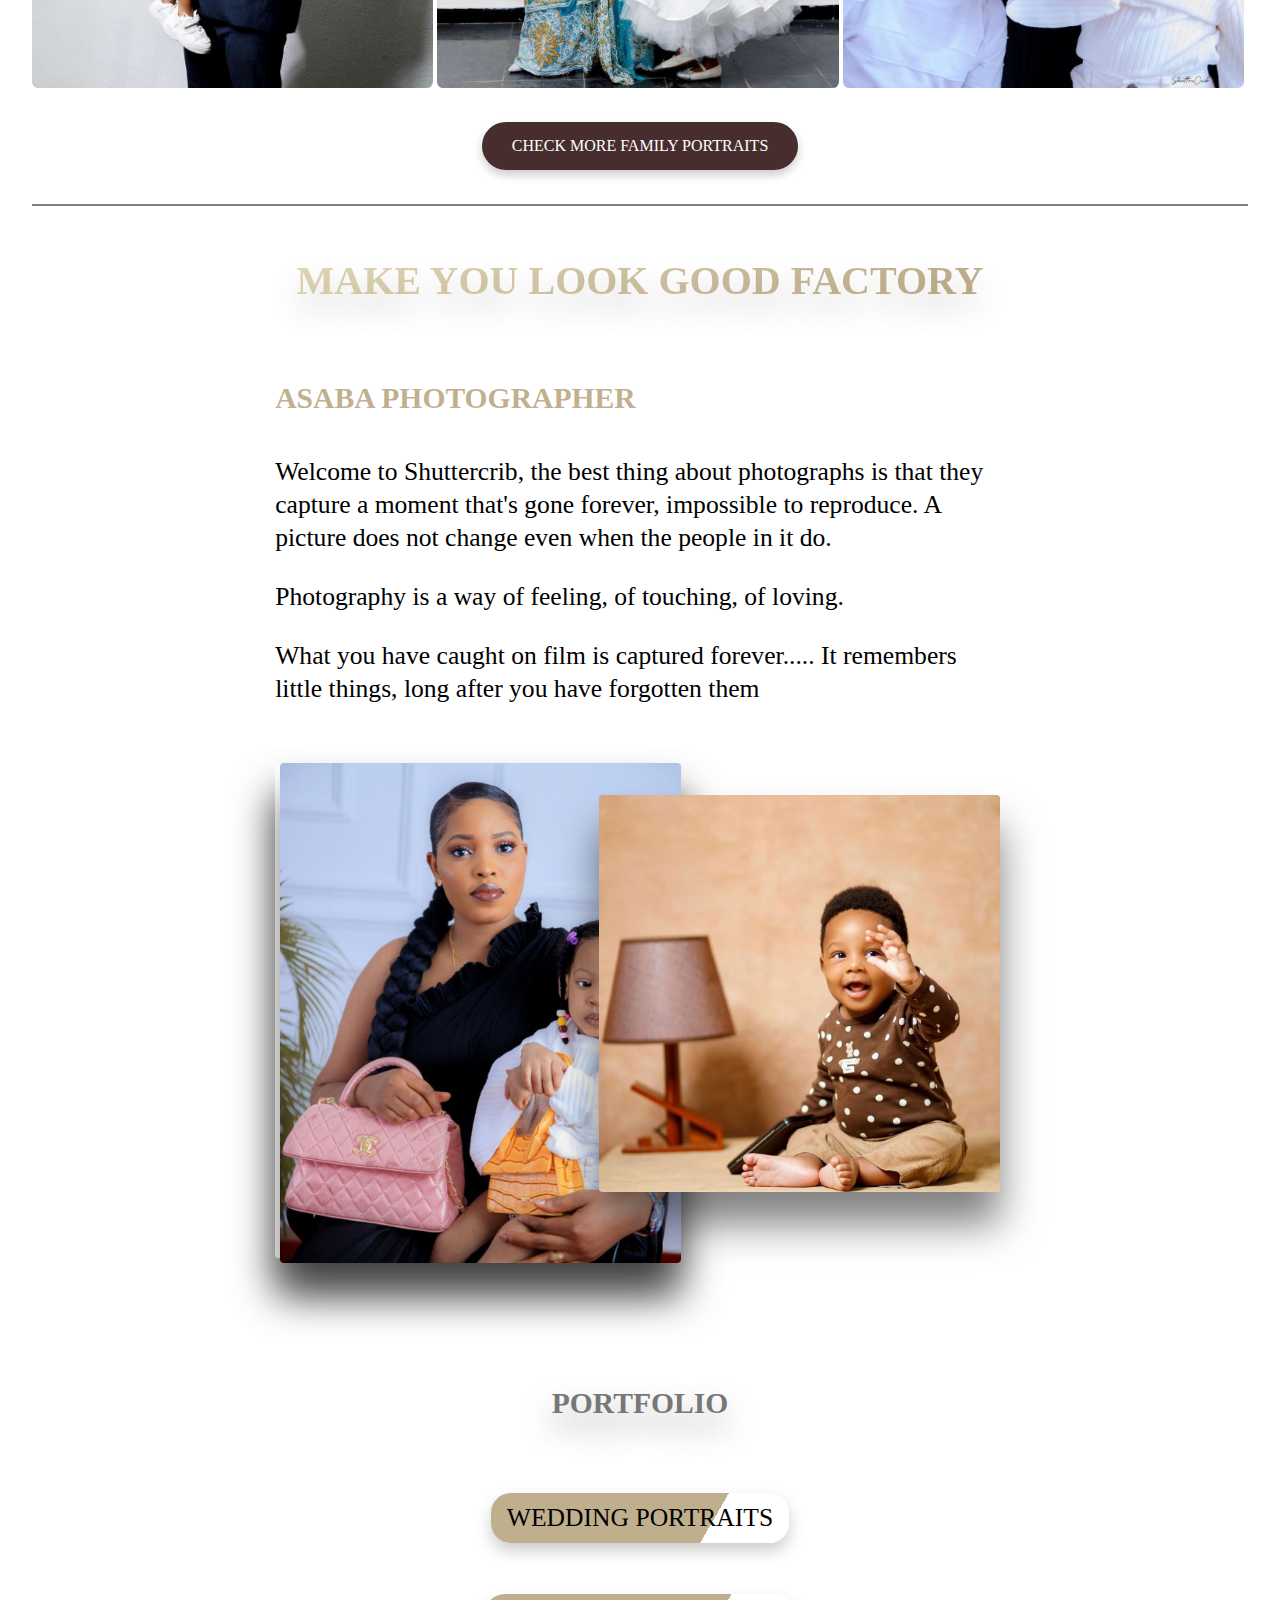
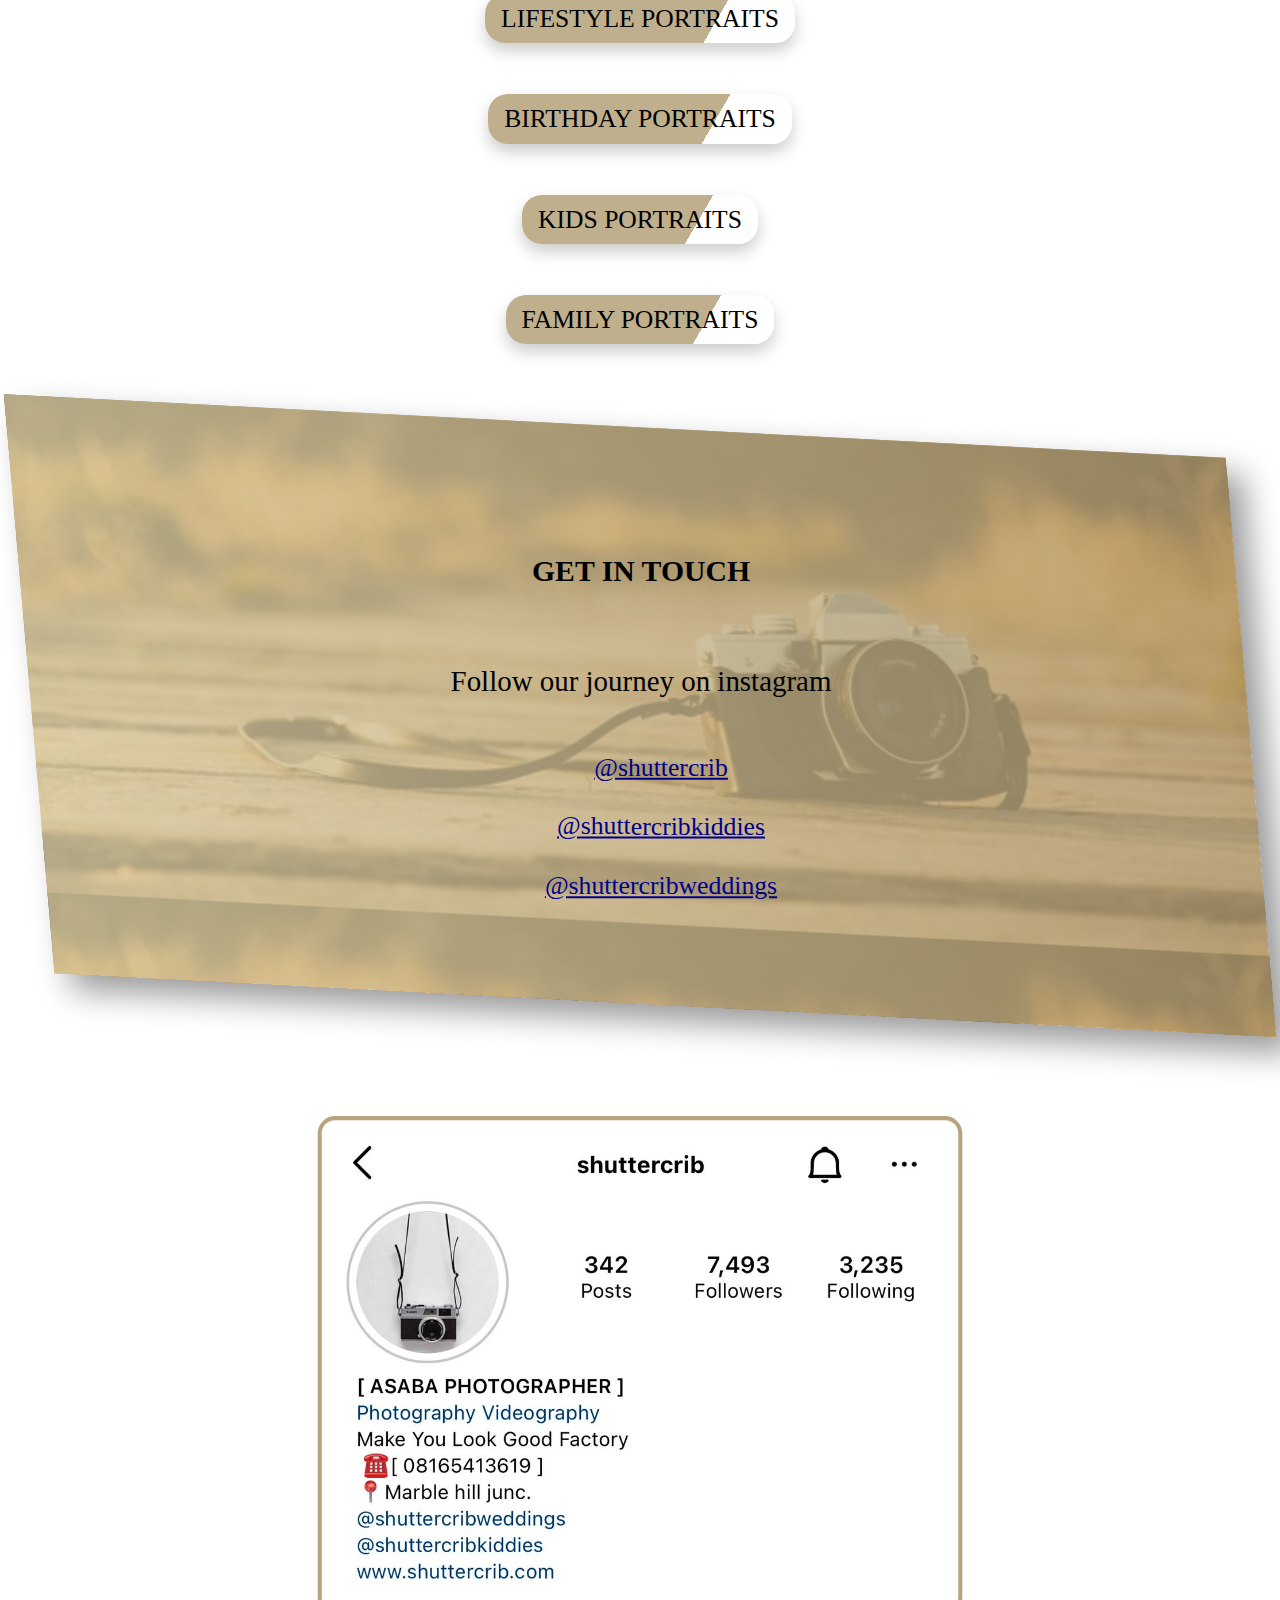
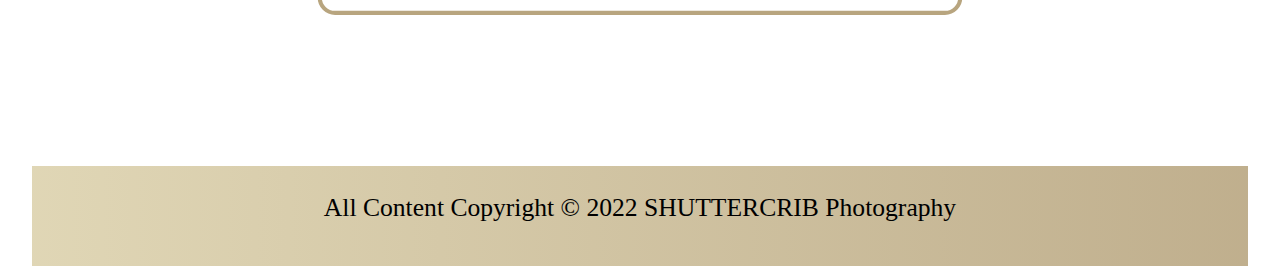
==== commit cd087ff9: "Add files via upload" ====
--- a/index.html
+++ b/index.html
@@ -11,14 +11,16 @@
   <body>
     <div class="navigation">
       <input type="checkbox" class="navigation__checkbox" id="navi-toggle">
-      <label for="navi-toggle" class="navigation__label"> NAV</label>
+      <label for="navi-toggle" class="navigation__label"> 
+        <span class="navigation__icon"> &nbsp;</span>
+      </label>
 
      
 
       <nav class="navigation__nav" >
         <ul>
         <a href="index.html">   <li class="navigation__list"> HomePage </li> </a>
-          <a href="wedding.html"> <li class="navigation__list"> couples portraits </li></a> 
+          <a href="wedding.html"> <li class="navigation__list"> Wedding portraits </li></a> 
           <a href="lifestyles.html"> <li class="navigation__list"> lifestyles portraits</li></a>
           <a href="birthday-portraits.html"> <li class="navigation__list"> Birthday Portraits</li></a>
           <a href="family.html"> <li class="navigation__list"> Family Portraits</li></a>
@@ -53,13 +55,13 @@
       </div>
     </div>
     <div class="btn-div">
-            <a class=" btn-div__btn" href="wedding.html"> Check more couples portraits </a>
+            <a class=" btn-div__btn" href="wedding.html"> Check more Wedding portraits </a>
       </div>
     <div class="lifestyles">
       <div class="lifestyles__div1">
-        <img class="pic-res" src="lifestyle16.jpg" alt="lifestyles1" >
+        <img class="pic-res" src="lifestyle8.jpg" alt="lifestyles1" >
         <img class="pic-res" src="lifestyle10.jpg" alt="lifestyles2" >
-        <img id="res-pic" class="pic-res" src="lifestyle4.jpg" alt="lifestyles4" >
+        <img id="res-pic" class="pic-res" src="lifestyle2.jpg" alt="lifestyles4" >
         
       </div>
 
@@ -89,9 +91,9 @@
     </div>
     <div class="kids"> 
       <div class="kids__div1">
-        <img class="pic-res" src="kids4.jpg" alt="kids8" >
-        <img class="pic-res" src="kids16.jpg" alt="kids7" >
-        <img id="res-pic" class="pic-res" src="kids2.jpg" alt="kids1" >
+        <img class="pic-res" src="kids22.jpg" alt="kids8" >
+        <img class="pic-res" src="kids13.jpg" alt="kids7" >
+        <img id="res-pic" class="pic-res" src="kids16.jpg" alt="kids1" >
         
       </div>
       <div class="kids__div">
@@ -143,7 +145,7 @@
           <div class="menu">
             <h4> PORTFOLIO</h4>
             
-             <a    href="wedding.html"> <p class="portfolio "> Couples Portraits  </p> </a> 
+             <a    href="wedding.html"> <p class="portfolio "> Wedding Portraits  </p> </a> 
              <br> 
               <a  href="lifestyles.html"> <p class="portfolio" > Lifestyle Portraits</p>  </a> 
               <br>
--- a/styles.css
+++ b/styles.css
@@ -21,7 +21,7 @@
   text-shadow: 0 1rem 2rem rgba(176, 155, 113, 0.8);
 }
 .pic-res {
-  width: 33%;
+  max-width: 33%;
   height: auto;
 }
 .navigation__checkbox {
@@ -41,14 +41,60 @@
   right: 3rem;
   border-radius: 50%;
   z-index: 1500;
-}
-
-.navigation__nav {
+  text-align: center;
+}
+.navigation__icon {
+  position: relative;
+  margin-top: 3rem;
+}
+.navigation__icon,
+.navigation__icon::after,
+.navigation__icon::before {
+  width:3rem;
+  height: 2px;
+  background-color: black;
+  display: inline-block;  
+  
+}
+.navigation__icon::after,
+.navigation__icon::before {
+  content: "";
+  position: absolute;
+  transition: all .2s;
+}
+.navigation__icon::before{
+  left: 0;
+  top: -.8rem
+}
+.navigation__icon::after{
+  left: 0;
+  top: .8rem
+}
+
+.navigation__label:hover .navigation__icon::before {
+  top: -1rem;
+}
+
+.navigation__label:hover .navigation__icon::after {
+  top: 1rem;
+}
+.navigation__checkbox:checked + .navigation__label .navigation__icon {
+  background-color: transparent;
+}
+.navigation__checkbox:checked + .navigation__label .navigation__icon::before {
+  top: 0;
+  transform: rotate(135deg);
+}
+.navigation__checkbox:checked + .navigation__label .navigation__icon::after {
+  top: 0;
+  transform: rotate(-135deg);
+}
+.navigation__nav { 
   height: 100vh;
   width: 0;
   position: fixed;
   top: 0;
-  right: 2.5%;
+  right: 0;
   background-image: radial-gradient(rgba(216, 204, 163, 1), rgba(176, 155, 113, 1));
   z-index: 900;
   opacity: 0; 
@@ -308,7 +354,7 @@
     }
  
     .menu {
-      margin: auto;
+      margin: 3.5rem auto;
       max-width: 50%; 
       text-align: center; 
     }
@@ -346,15 +392,15 @@
       box-shadow: 0 1rem 2rem rgba(0, 0, 0, 0.4)
     }
     .contact-me {
-      margin: auto;
+      margin: 3.5rem auto;
       max-width: 100%; 
       text-align: center; 
       margin-bottom: 5rem;
       background-image:linear-gradient(to right, rgba(216, 204, 163, 0.8), rgba(176, 155, 113, 0.8)), url(header-pic.jpeg); ;
-      background-size: cover;
+      background-size: 100%;
       padding-bottom: 5rem;
       padding-top: 5rem;
-      transform: skewX(10deg);
+      transform: skewX(5deg) skewY(3deg);
       box-shadow: 1rem 1rem 2rem rgba(0, 0, 0, 0.4);
     }
     .contact-me__div {
@@ -363,7 +409,7 @@
       
     }
     .get-div {
-      transform: skewX(-10deg);
+      transform: skewX(-5deg) skewY(-3deg);
     }
     .ig-link {
       text-decoration: underline;
@@ -419,13 +465,11 @@
     .copyright__text {
       display: inline-block;
       color: black;
-      margin-top: 2rem;
-      margin-bottom: 2rem;
     }
 
    
     footer {
-      margin-top: 2rem;
+      margin-top: 10rem;
       max-width: 100%;
     }
 @keyframes header__companyName {
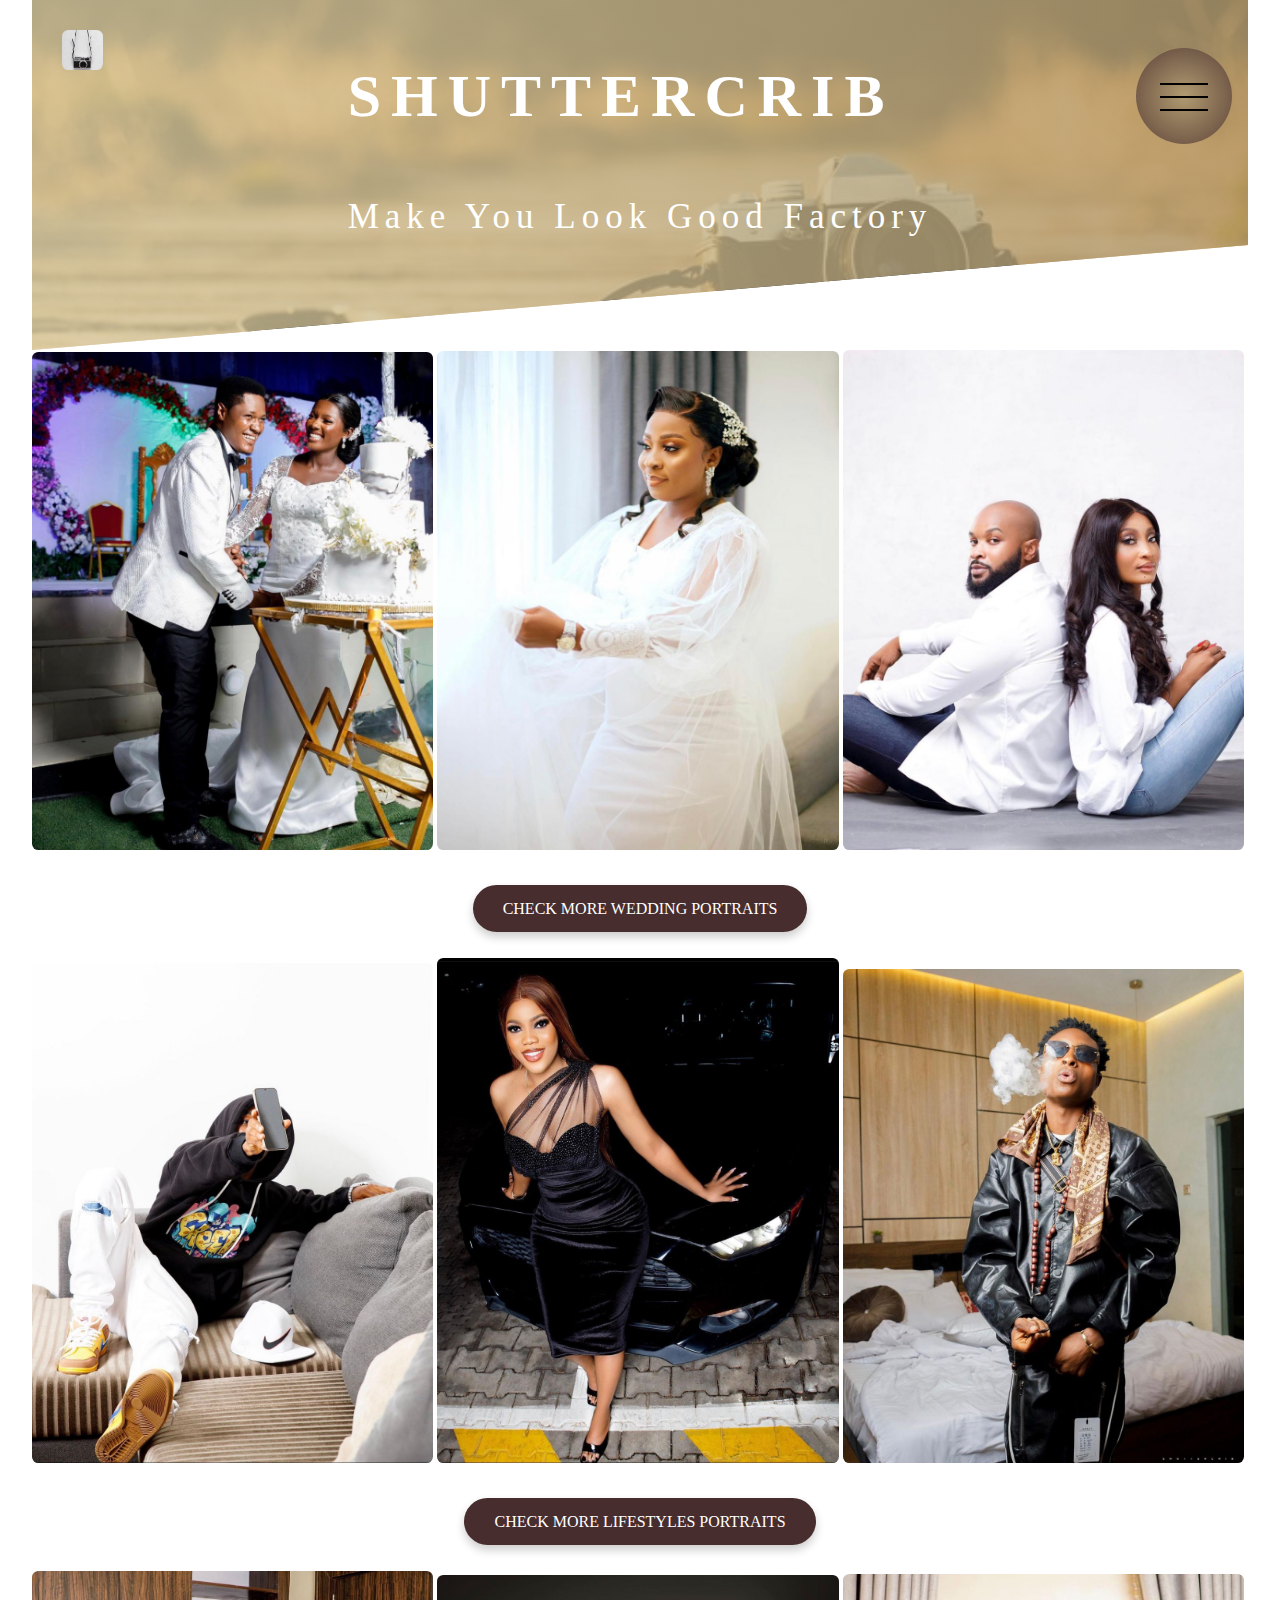
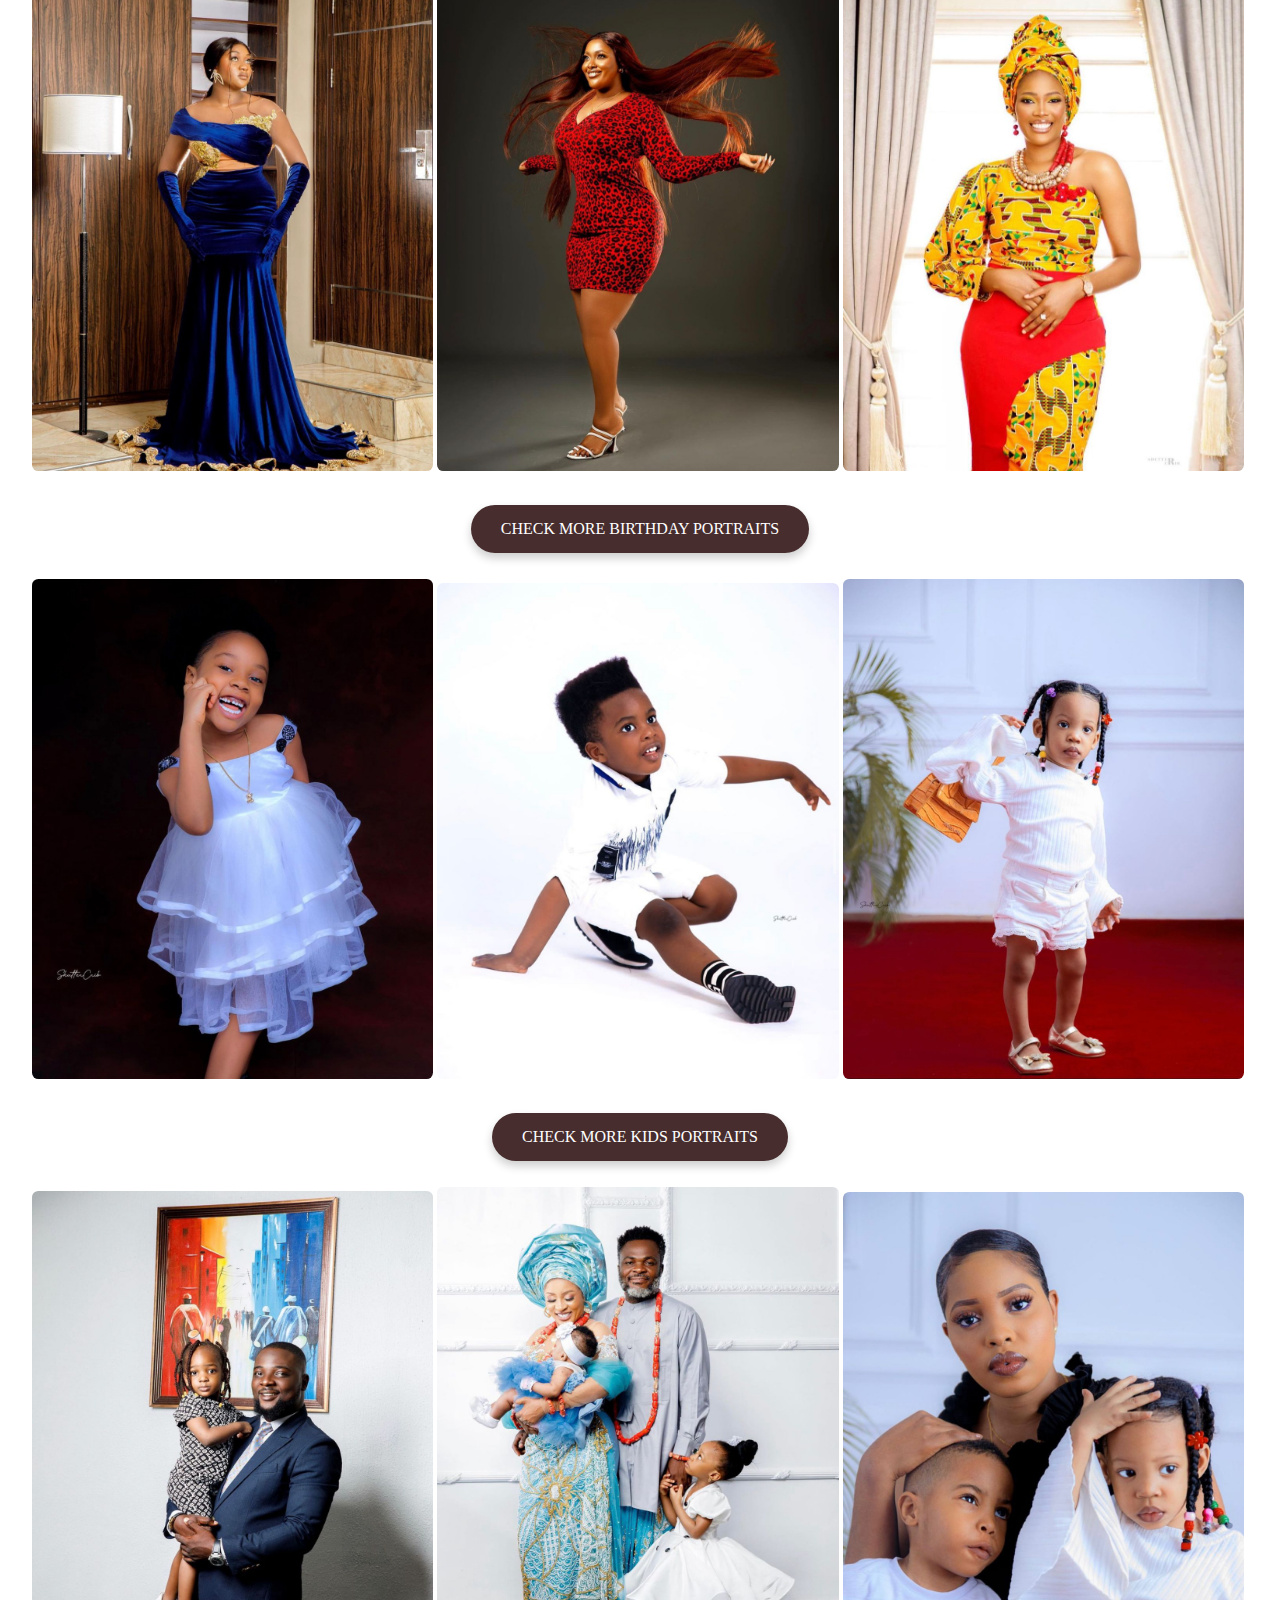
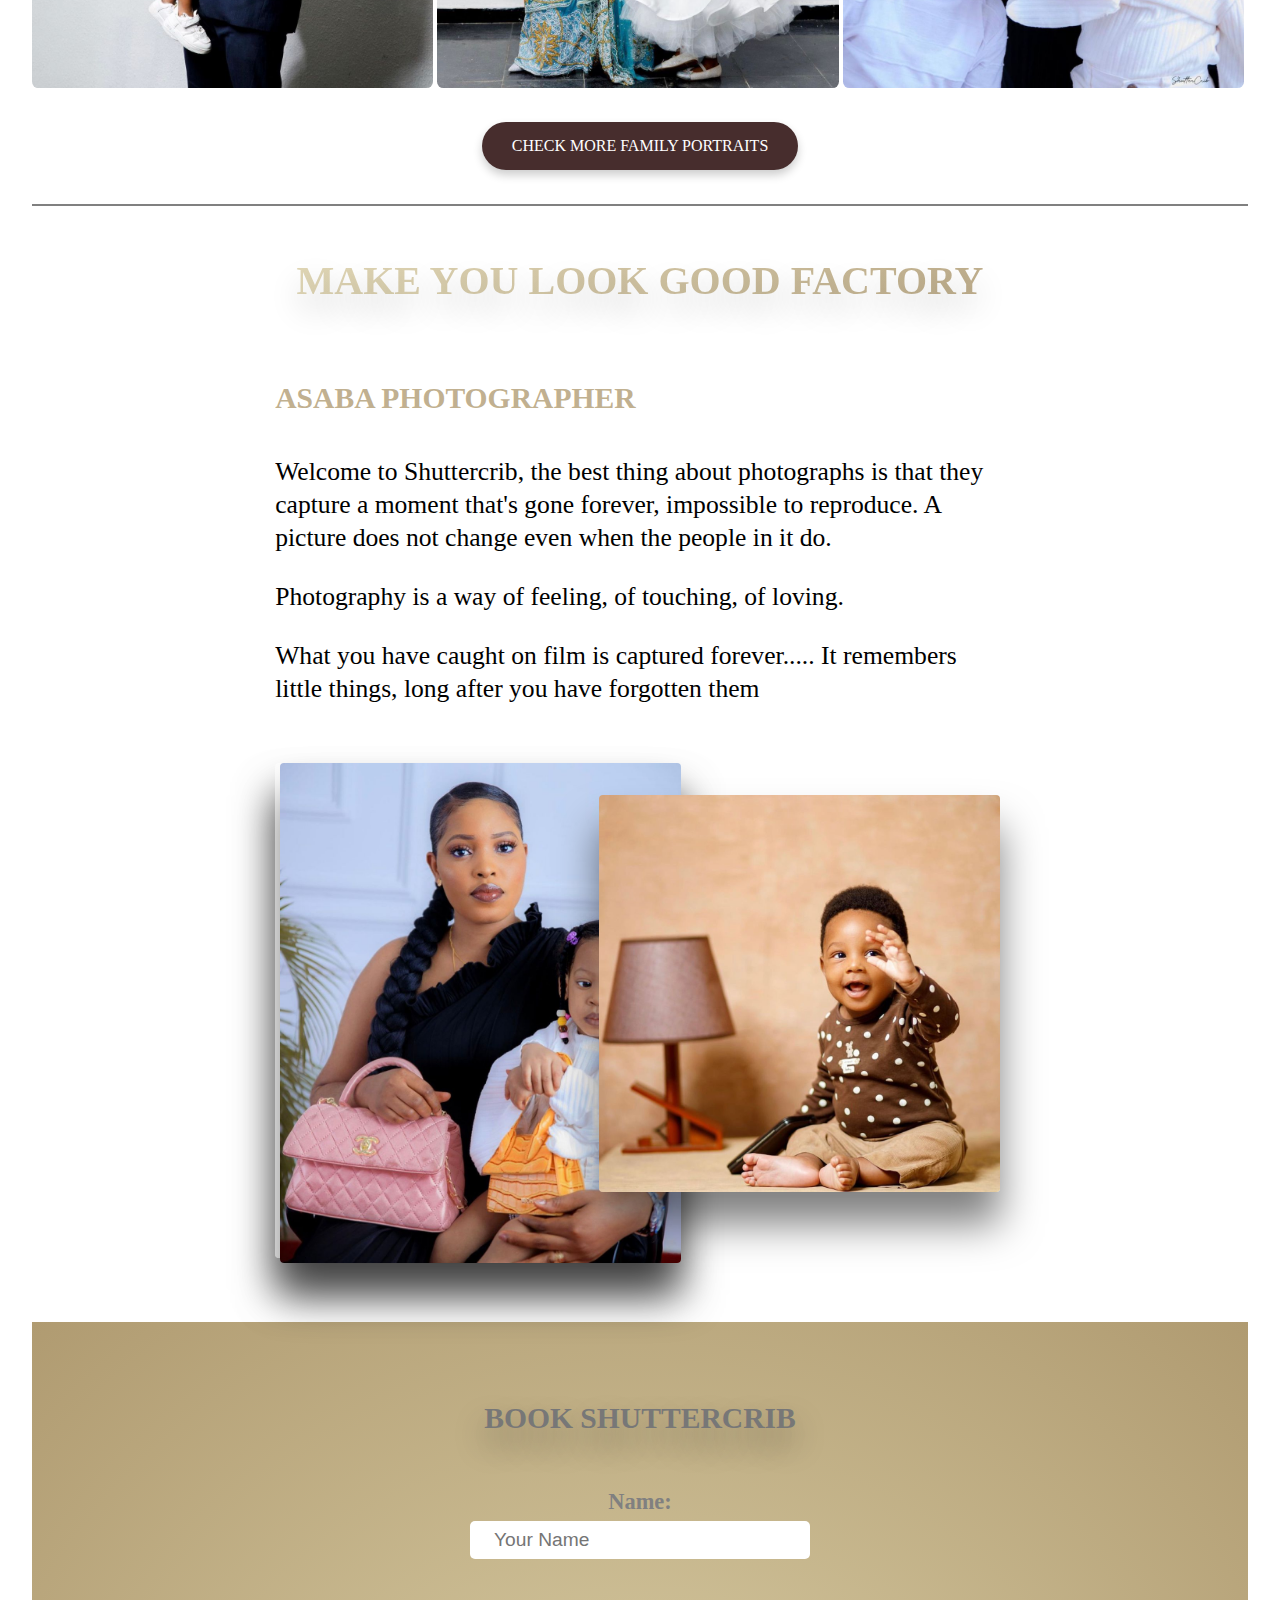
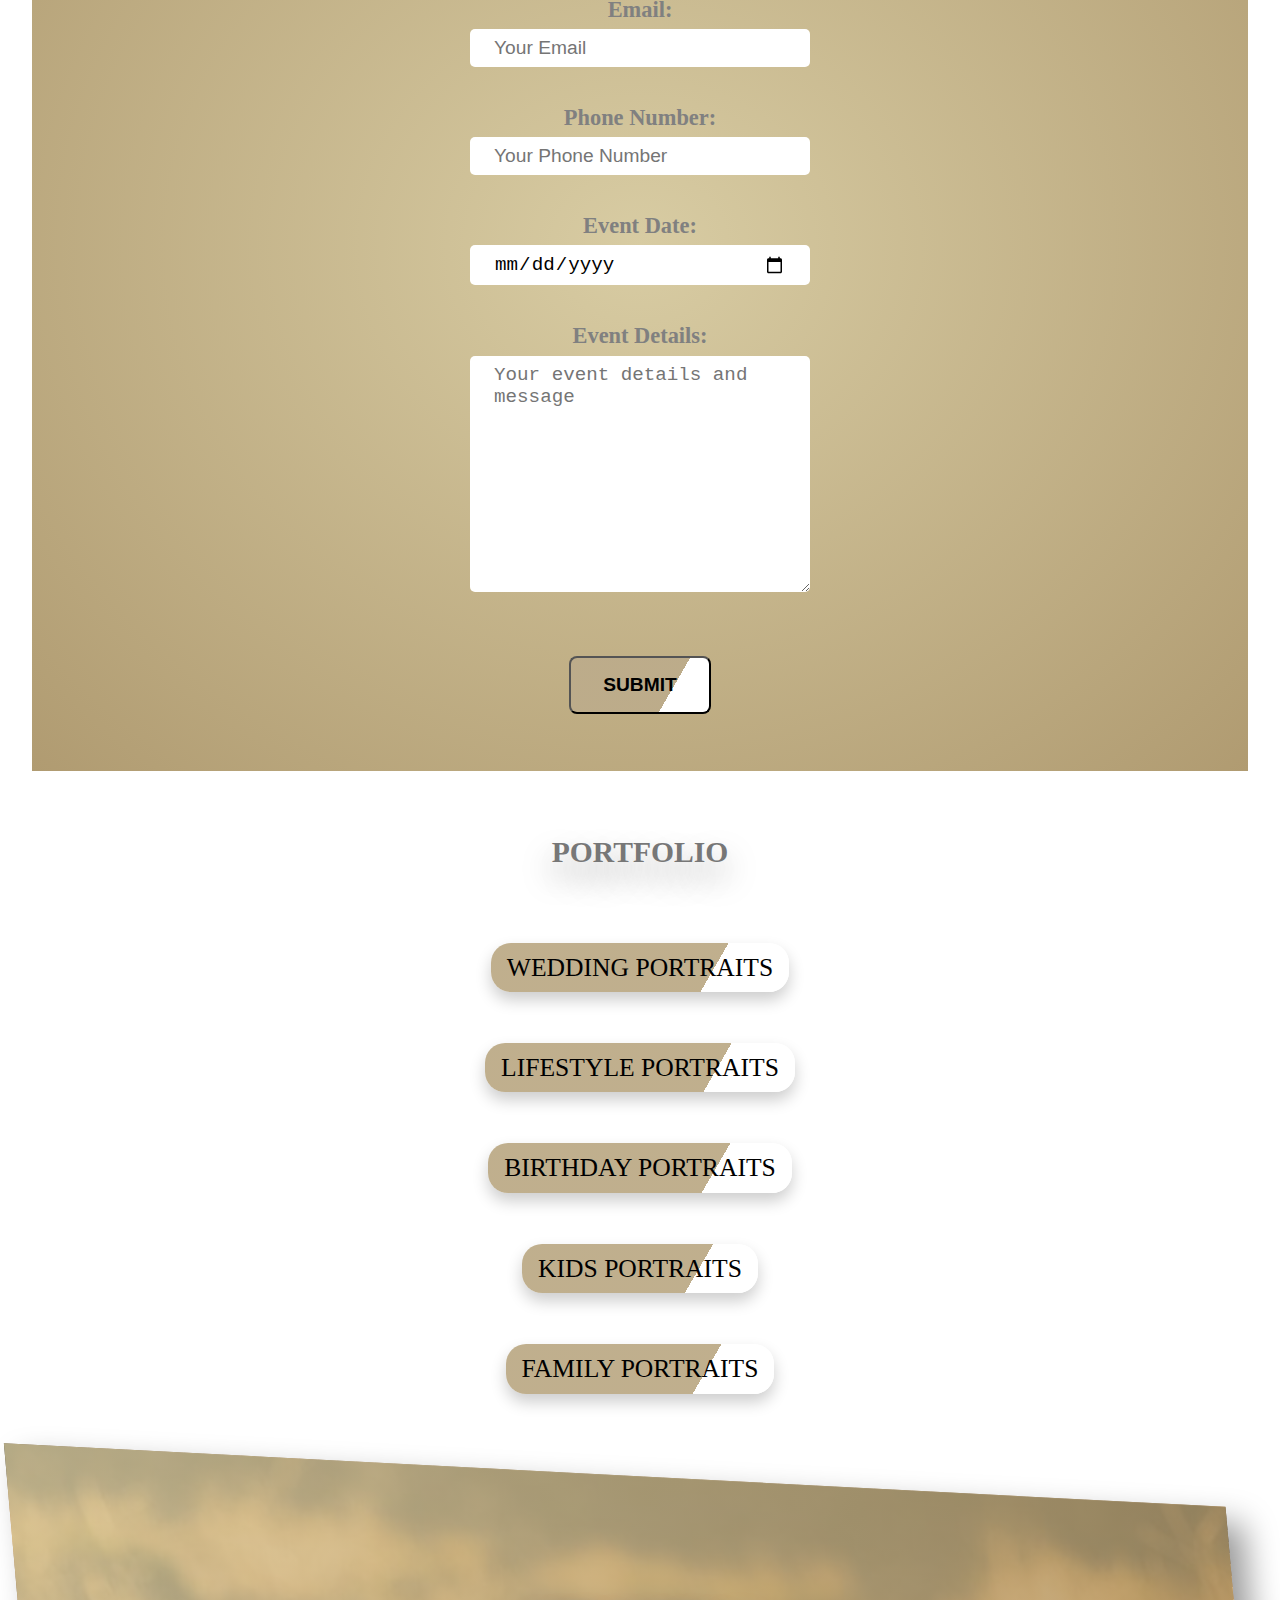
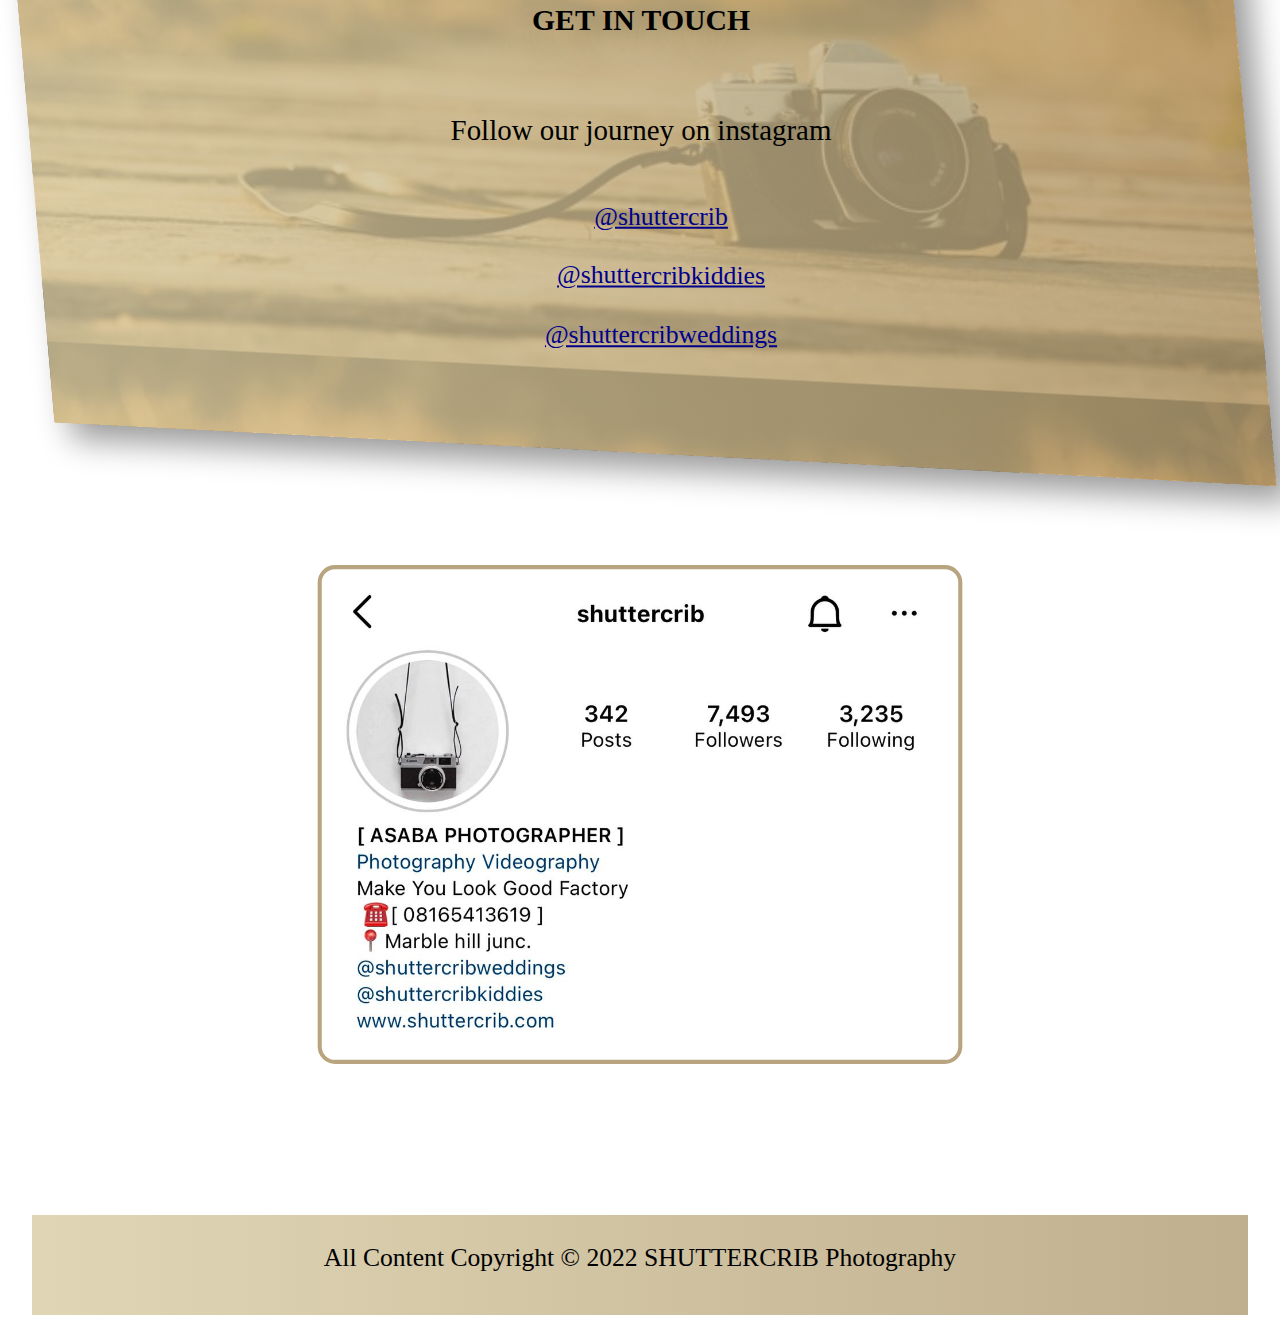
==== commit 0d746403: "Add files via upload" ====
--- a/index.html
+++ b/index.html
@@ -2,7 +2,7 @@
 <!DOCTYPE html>
 <html lang="en" dir="ltr">
   <head>
-    <meta charset="utf-8">
+    <meta charset="utf-8" maximum-scale="1.0">
     <title>Shuttercrib 🎥 </title>
     <link href="https://fonts.googleapis.com/css2?family=Lato:ital,wght@0,300;0,400;0,700;0,900;1,100;1,300;1,700;1,900&display=swap" rel="stylesheet">
     <link rel="icon" href="shutterfavicon.ico">
@@ -25,7 +25,7 @@
           <a href="birthday-portraits.html"> <li class="navigation__list"> Birthday Portraits</li></a>
           <a href="family.html"> <li class="navigation__list"> Family Portraits</li></a>
           <a href="kids.html"> <li class="navigation__list"> Kids POrtraits</li></a>
-          <li class="navigation__list"> Book Shuttercrib</li>
+           <a href="#form"> <li class="navigation__list"> Book Shuttercrib</li></a>
         </ul>
       </nav>
       
@@ -142,6 +142,35 @@
               </div>
             </div>
           </section>
+          <section id="form" class="form-section">
+            
+                  <form onsubmit="sendEmail(); reset(); return false;">
+
+                    <h4>BOOK SHUTTERCRIB</h4>
+                    <label class="form-label" for="name"> Name: </label>
+                    <br>
+                    <input class="form-input" type="text" placeholder="Your Name" value="" id="name" required>
+                    <br>
+                    <label class="form-label" for="email"> Email: </label>
+                    <br>
+                    <input class="form-input" type="email" placeholder="Your Email" value="" id="email" required>
+                    <br>
+                    <label class="form-label" for="number"> Phone Number: </label>
+                    <br>
+                    <input class="form-input" type="number" placeholder="Your Phone Number" value="" id="number" required>
+                    <br>
+                    <label class="form-label" for="date"> Event Date: </label>
+                    <br>
+                    <input class="form-input" type="date" placeholder="Event Date" value="" id="date" >
+                    <br>
+                    <label class="form-label" for="eventdetails"> Event Details: </label>
+                    <br>
+                    <textarea class="form-input" name="" id="eventdetails" placeholder="Your event details and message" cols="30" rows="10"></textarea>
+                    <br>
+                     <button class="form-button" type="submit"> Submit </button>
+                   <p id="hidden"></p>
+                  </form>
+          </section>
           <div class="menu">
             <h4> PORTFOLIO</h4>
             
@@ -174,7 +203,8 @@
             
             <a href=" https://www.instagram.com/shuttercrib/ ">  <img class="shutter-ig" src="shutter-ig.jpg" alt=""> </a> 
           </div>
-
+          <script src="https://smtpjs.com/v3/smtp.js"></script>
+          <script src="index.js"></script>
           
   </body>
   <footer>
--- a/styles.css
+++ b/styles.css
@@ -30,7 +30,6 @@
 .navigation__checkbox:checked ~ .navigation__nav {
   width: 60%;
   opacity: 1;
-
 }
 .navigation__label{
   height: 6rem;
@@ -137,10 +136,6 @@
   clip-path: polygon(0 0, 100% 0, 100% 70%, 0 100%);
   position: relative;
   }
-
-
-
- 
   .header__logo {
     display: inline-block;
     position: absolute;
@@ -288,14 +283,13 @@
     max-width: 100%;
     margin: auto; 
     }
- 
+  
 
     .col-1-of-2 {
       width: 60%;
       margin: auto;
     }
-   
-    
+ 
     .asaba-photography{
       font-size: 1.85rem;
       margin-bottom: 2rem;
@@ -467,10 +461,52 @@
       color: black;
     }
 
-   
+   .form-section {
+      text-align: center;
+      background-image:  radial-gradient(rgba(216, 204, 163, 1), rgba(176, 155, 113, 1)); ;
+   }
+   form {
+    display: inline-block;
+    width: 60%;
+    padding: 2rem;
+    margin: auto;
+   }
+   .form-label {
+    display: inline-block;
+    color: grey;
+    font-size: 1.4rem;
+    font-weight: bold;
+   }
+  .form-input {
+    display: inline-block;
+    margin-bottom: 2rem;
+    background-color: white;
+    border: 0;
+    font-size: 1.2rem;
+    border-radius: 5px;
+    width:40% ;
+    padding: .5rem 1.5rem;
+    
+  }
+  .form-button {
+    margin-top: 1.5rem;
+    background-image: linear-gradient(120deg,  #b09b71cc 0%,  #b09b71cc 50%, white 50% );
+    background-size: 150%;
+    padding: 1rem 2rem;
+    border-radius: .5rem;
+    font-size: 1.2rem;
+    text-transform: uppercase;
+    font-weight: bold;
+  }
+ 
     footer {
       margin-top: 10rem;
       max-width: 100%;
+    }
+    #hidden {
+      animation-name: header__companyName;
+      animation-duration: 1s;
+      animation-timing-function: ease-out;
     }
 @keyframes header__companyName {
   0% {
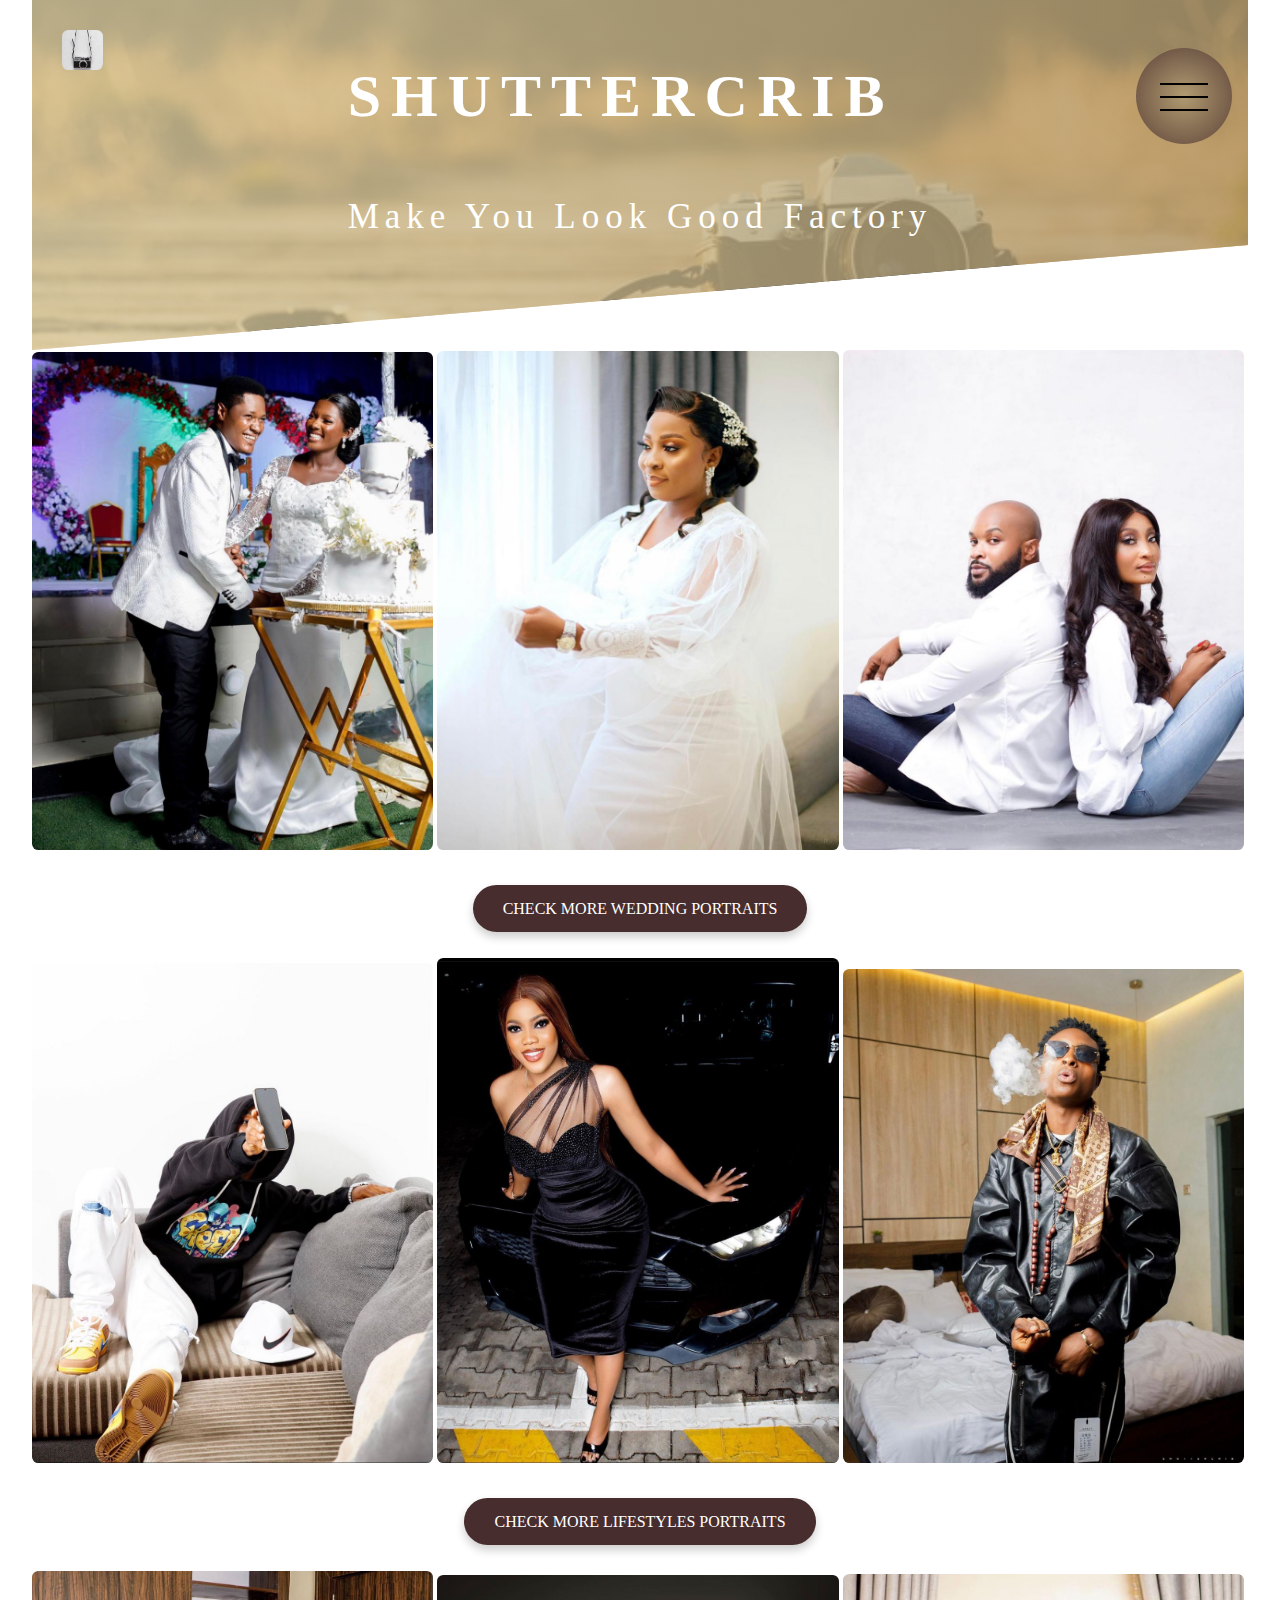
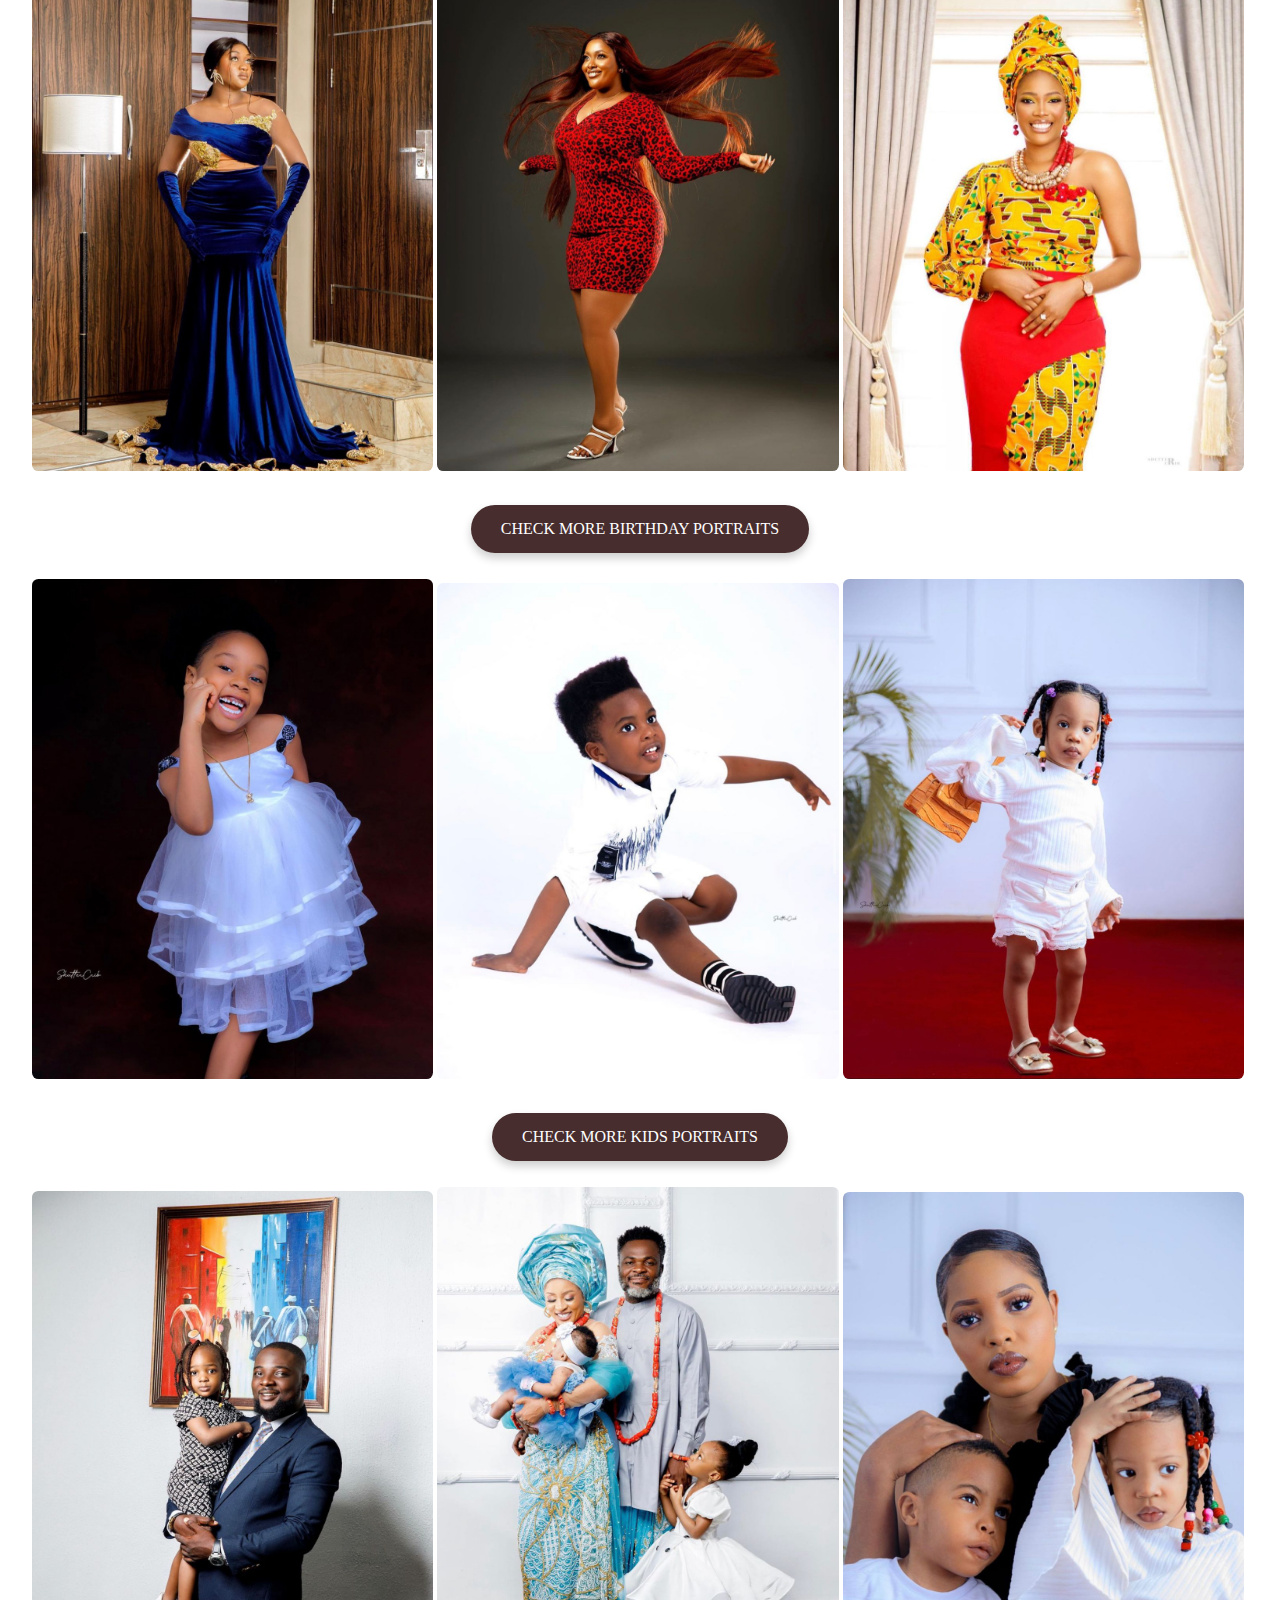
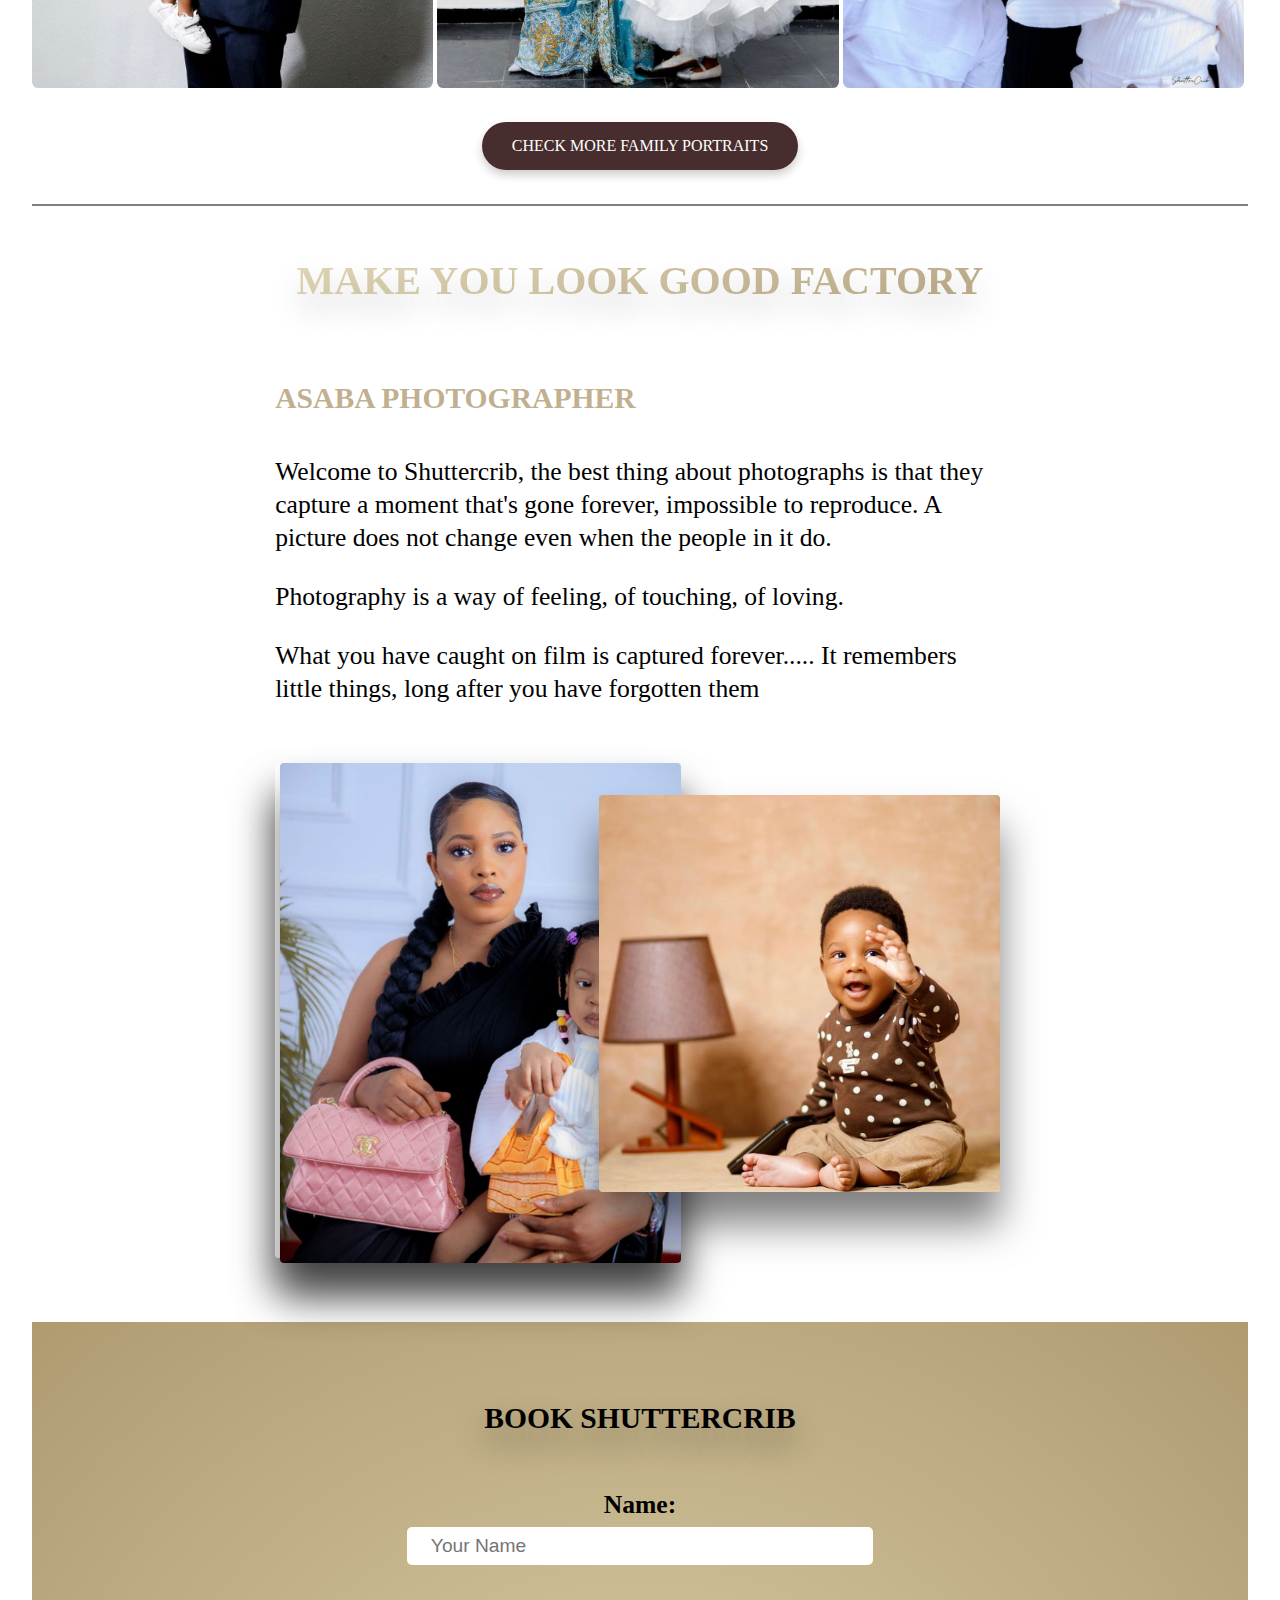
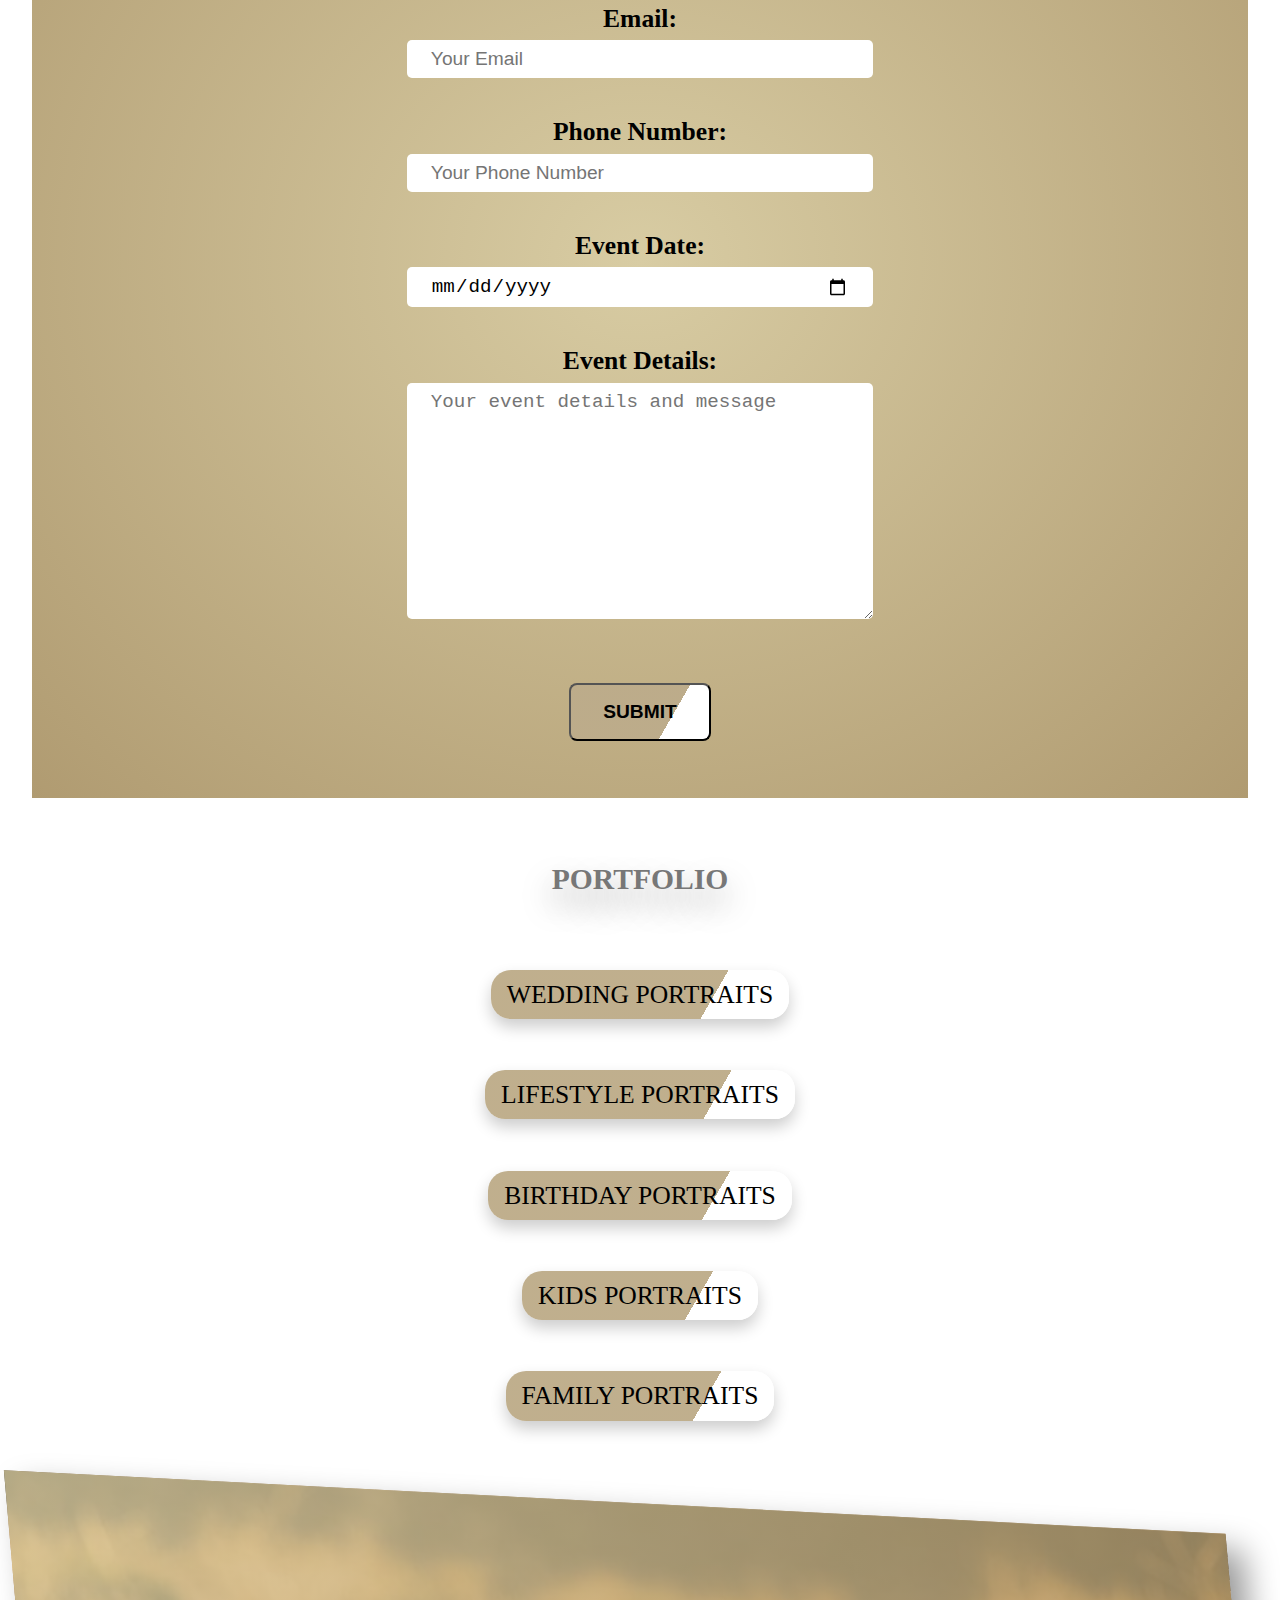
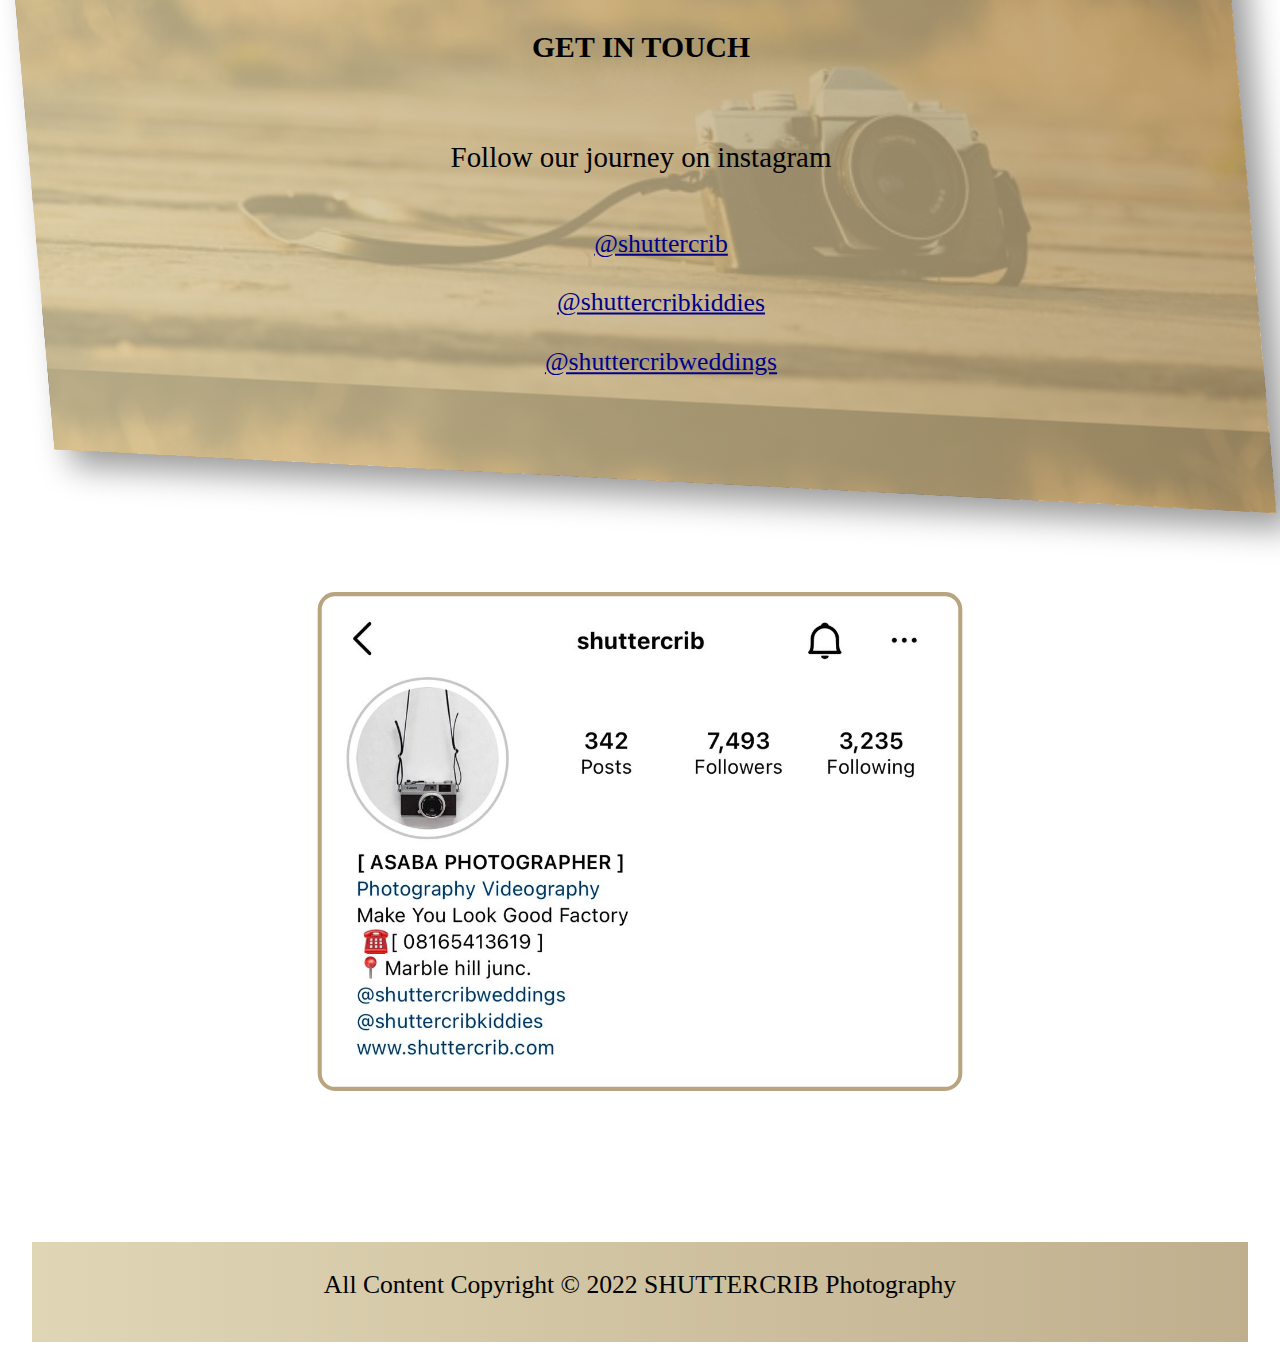
==== commit b6dbeea7: "Add files via upload" ====
--- a/index.html
+++ b/index.html
@@ -146,7 +146,7 @@
             
                   <form onsubmit="sendEmail(); reset(); return false;">
 
-                    <h4>BOOK SHUTTERCRIB</h4>
+                    <h4 id="book">BOOK SHUTTERCRIB</h4>
                     <label class="form-label" for="name"> Name: </label>
                     <br>
                     <input class="form-input" type="text" placeholder="Your Name" value="" id="name" required>
--- a/styles.css
+++ b/styles.css
@@ -460,6 +460,10 @@
       display: inline-block;
       color: black;
     }
+   #book {
+    color: black;
+    font-weight: bold;
+   }
 
    .form-section {
       text-align: center;
@@ -467,14 +471,14 @@
    }
    form {
     display: inline-block;
-    width: 60%;
+    width: 80%;
     padding: 2rem;
     margin: auto;
    }
    .form-label {
     display: inline-block;
-    color: grey;
-    font-size: 1.4rem;
+    color: black;
+    font-size: 1.6rem;
     font-weight: bold;
    }
   .form-input {
@@ -484,7 +488,7 @@
     border: 0;
     font-size: 1.2rem;
     border-radius: 5px;
-    width:40% ;
+    width:43% ;
     padding: .5rem 1.5rem;
     
   }
